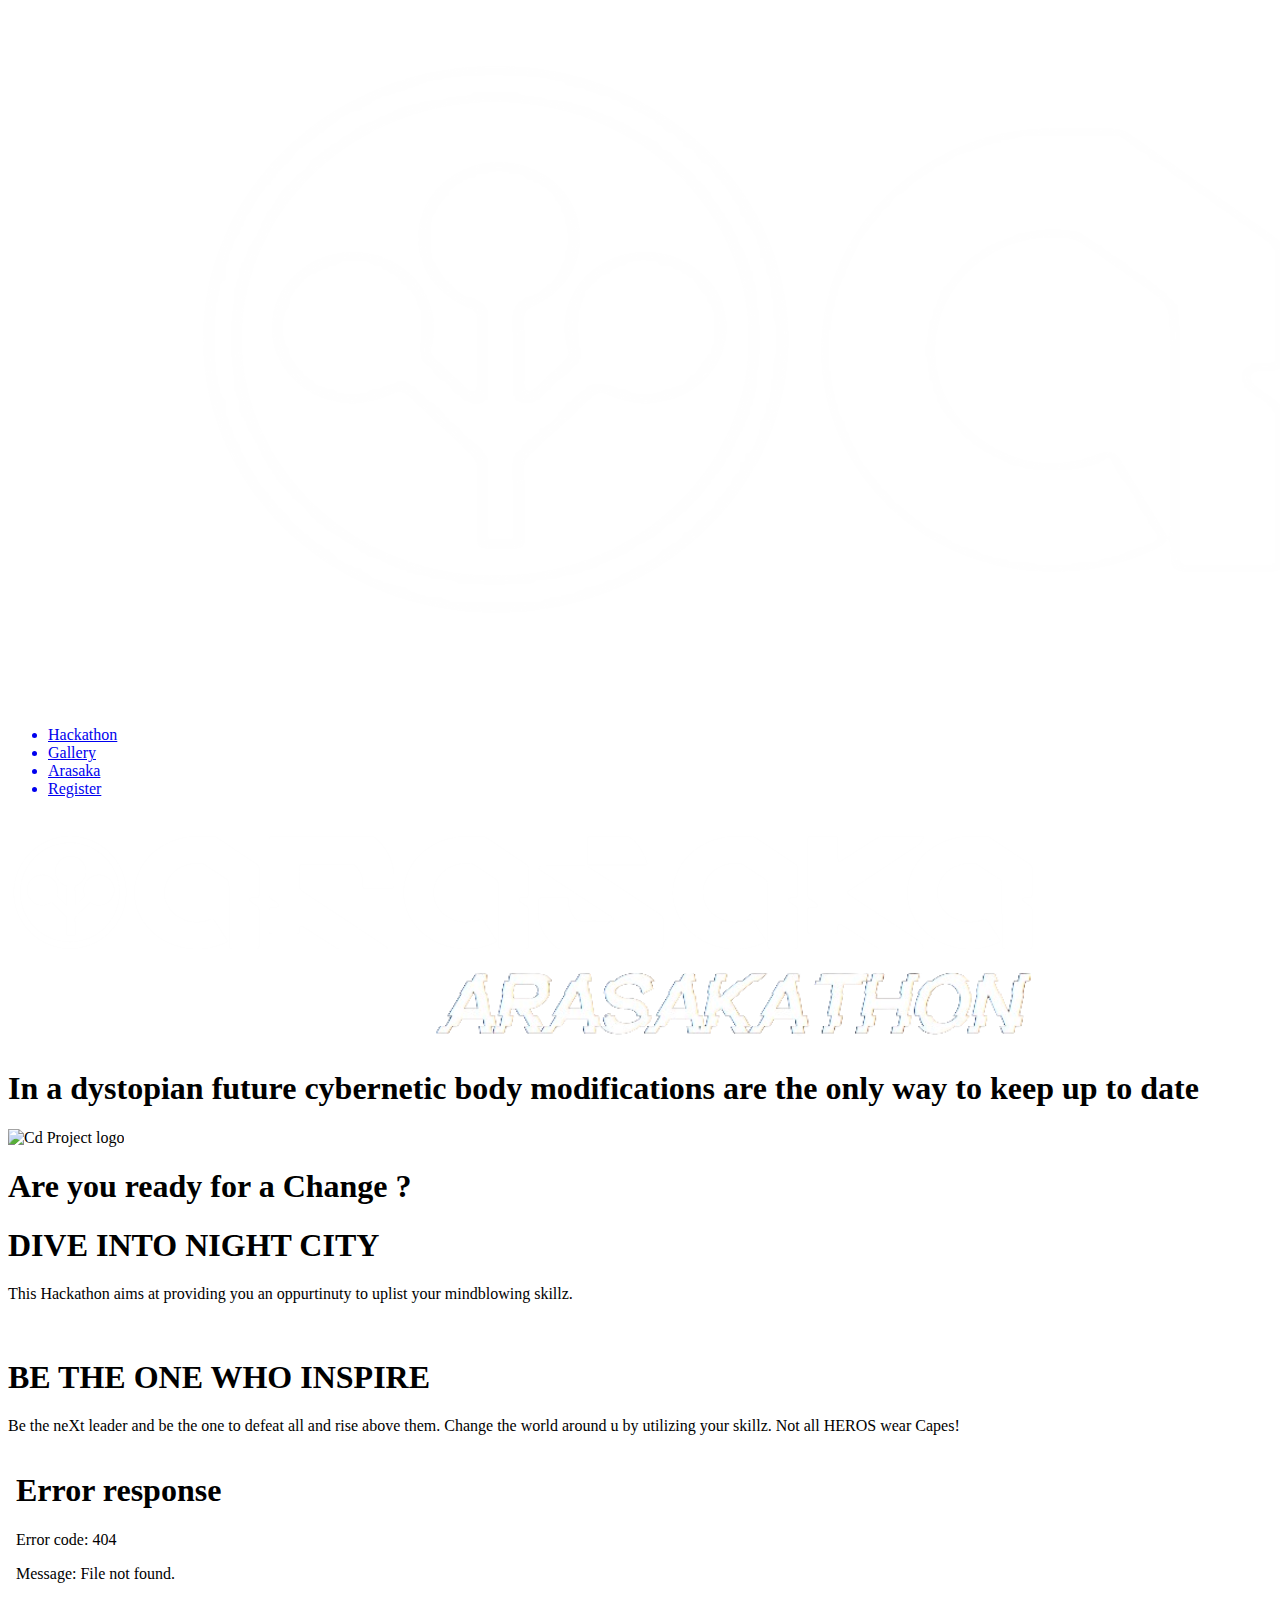
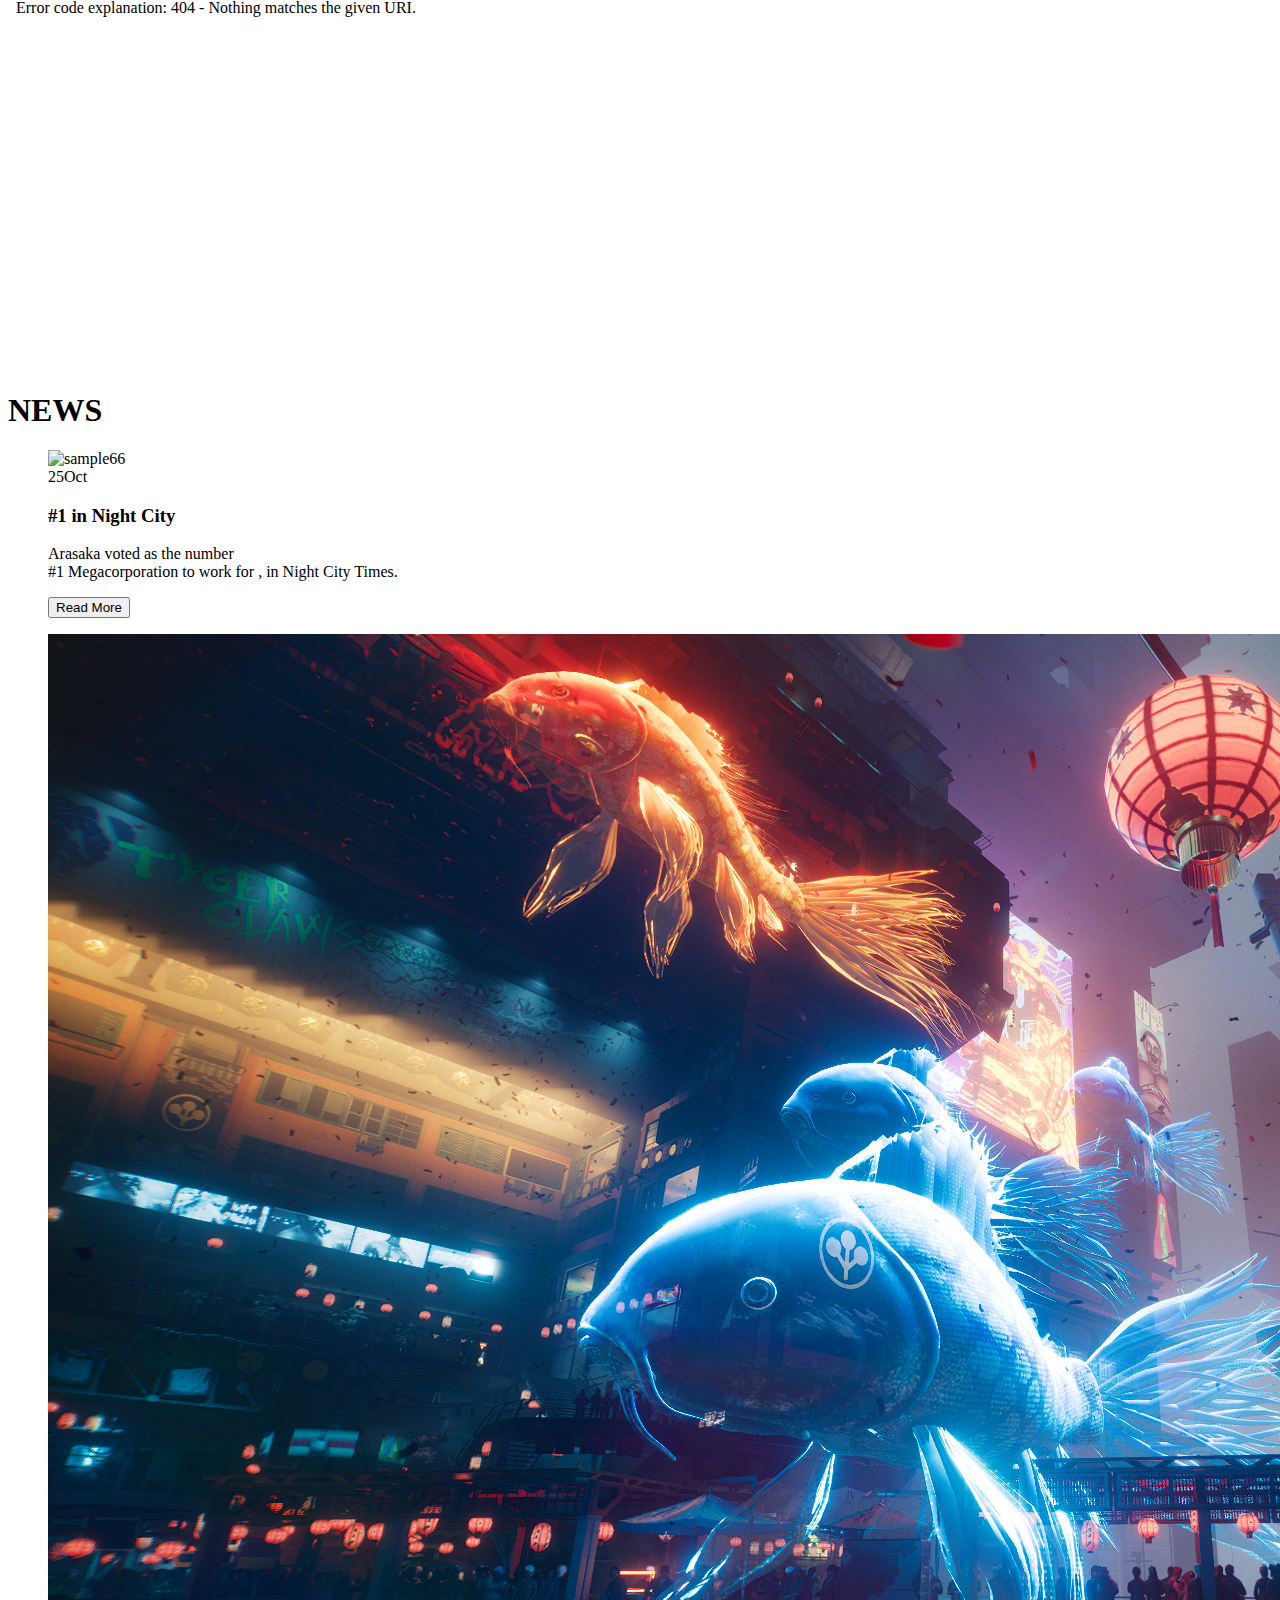
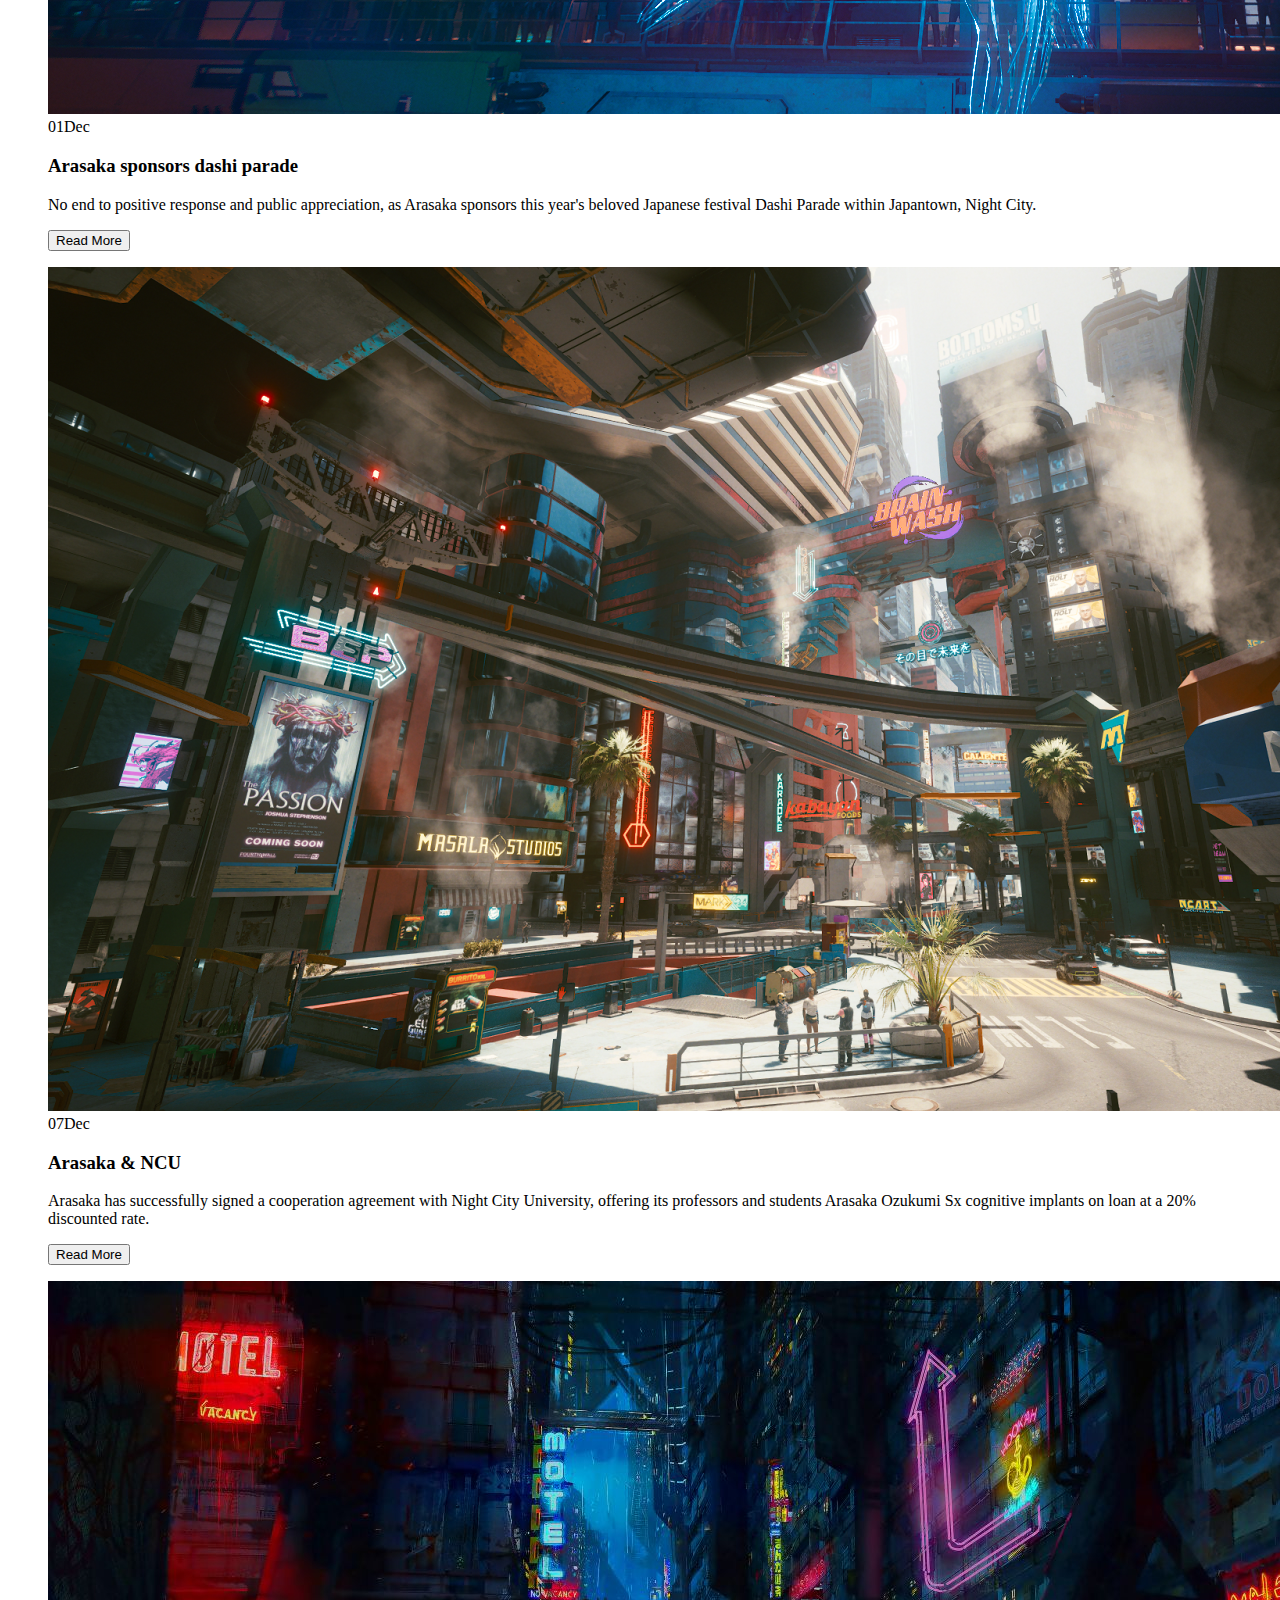
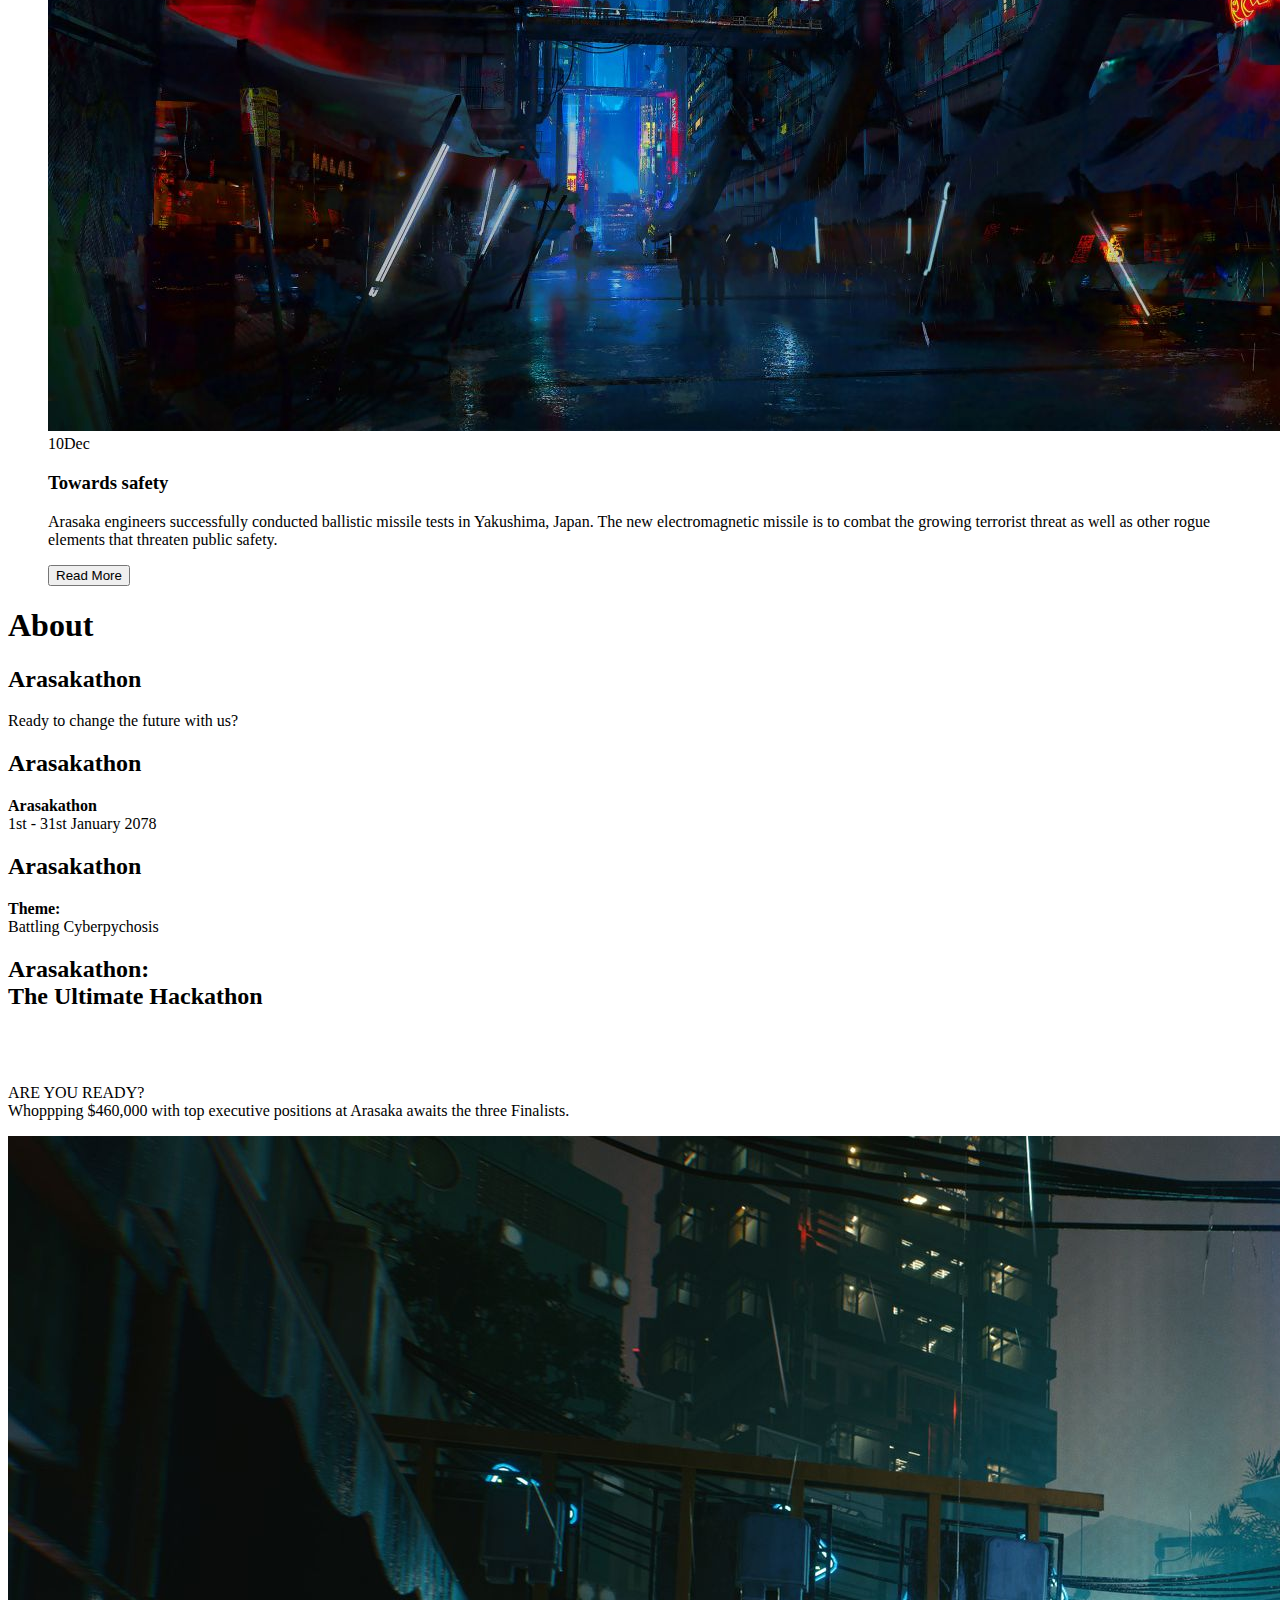
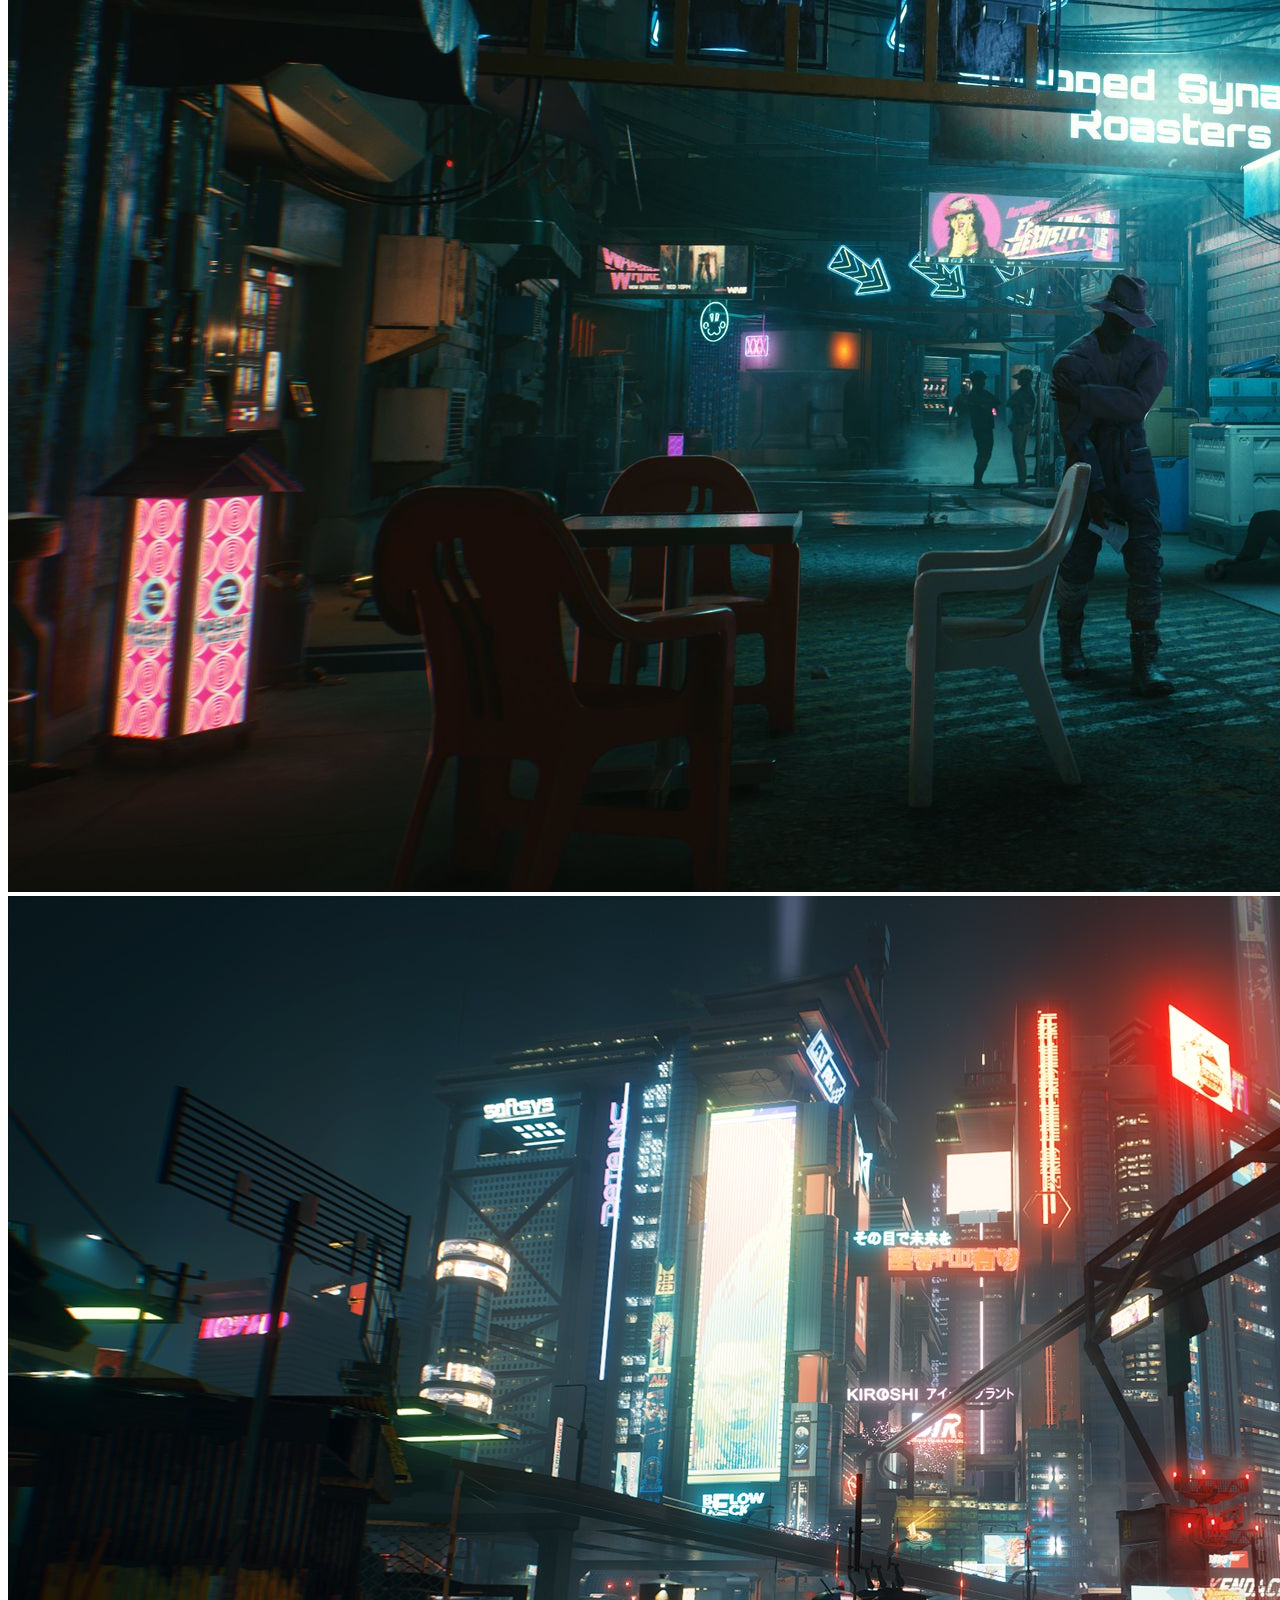
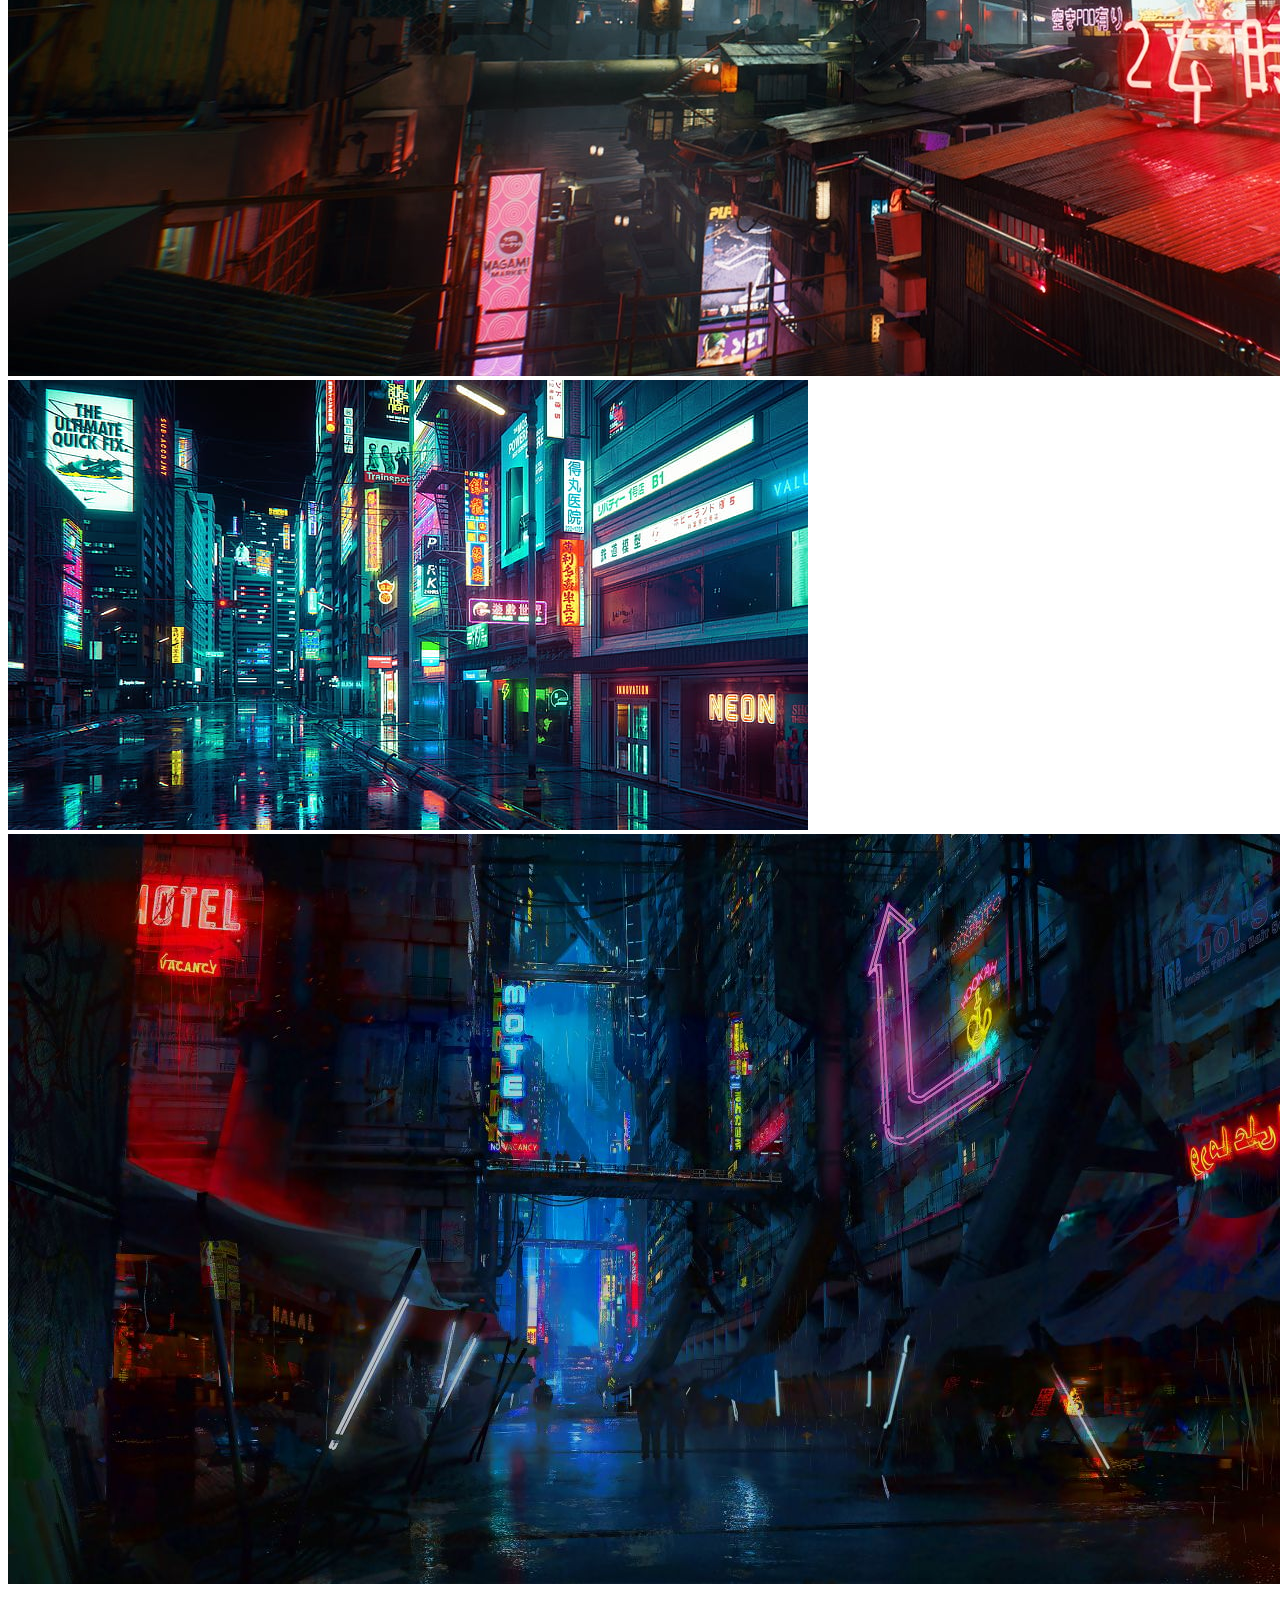
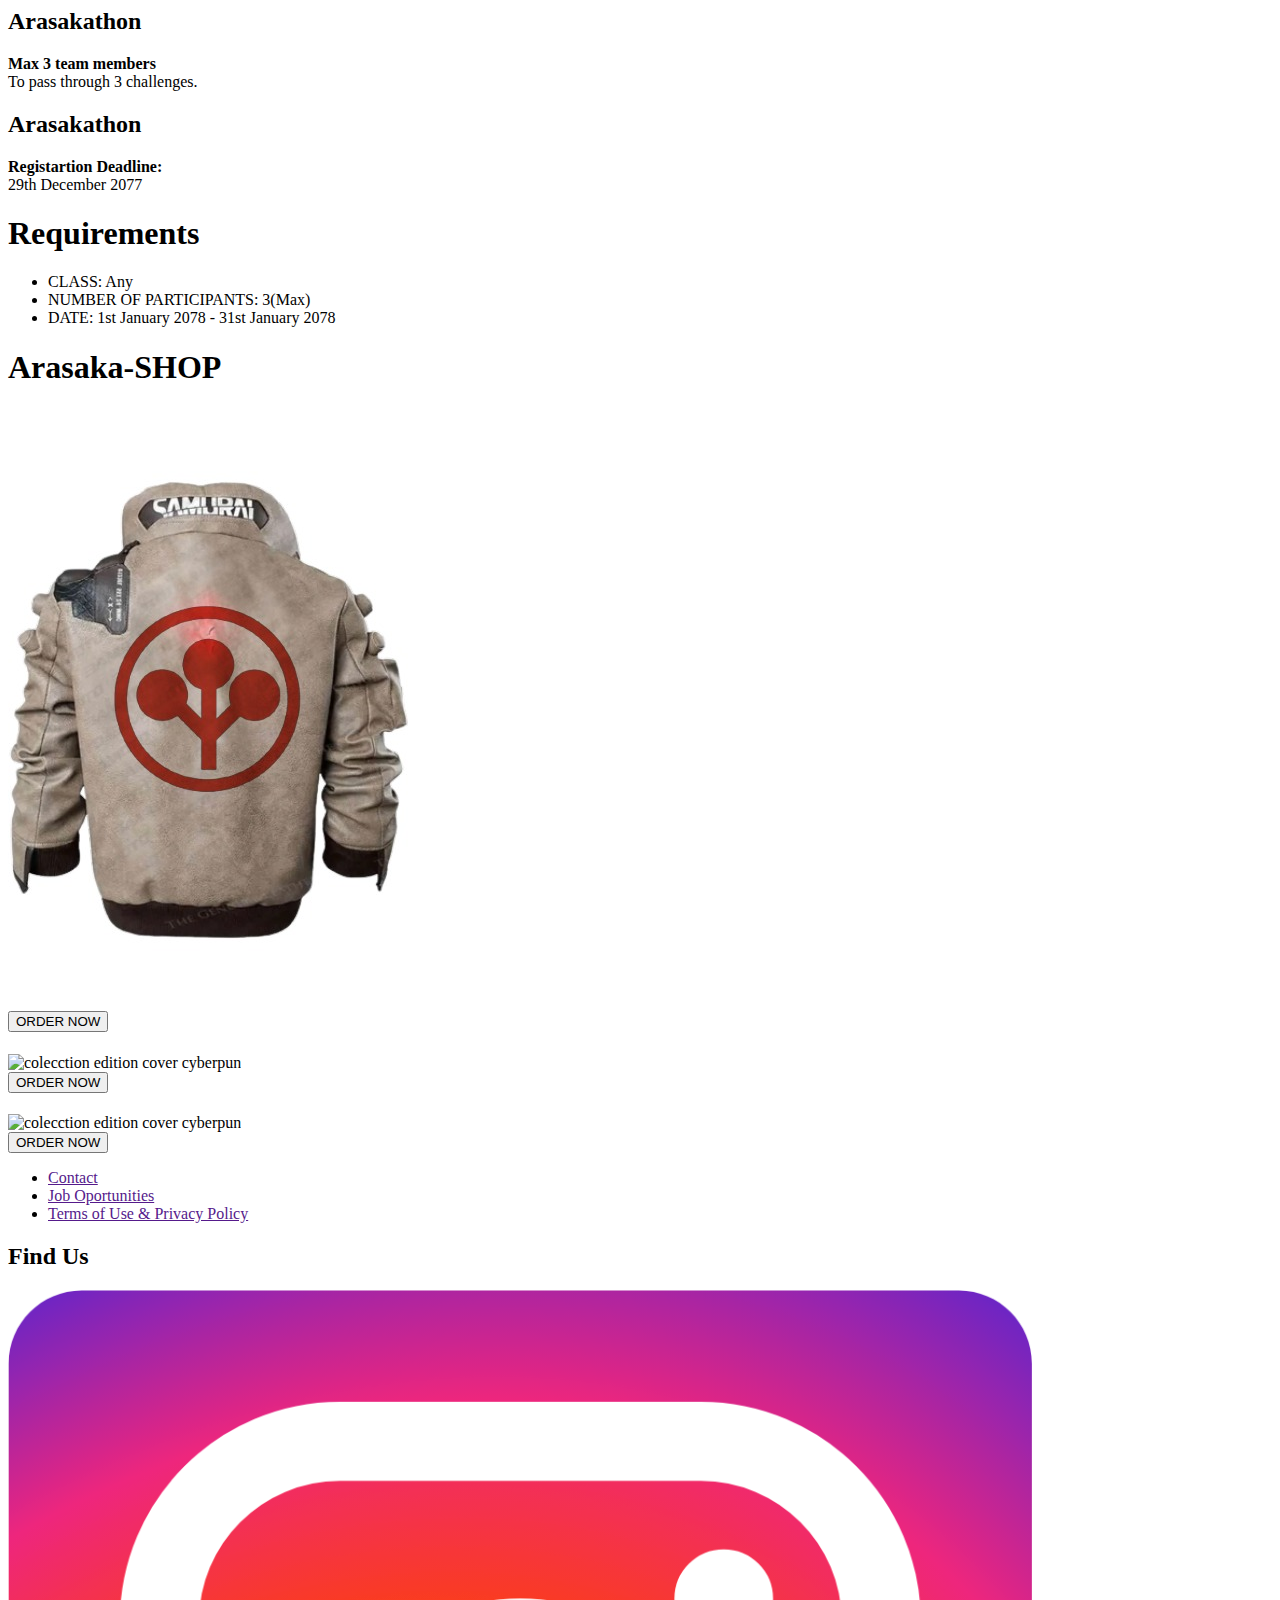
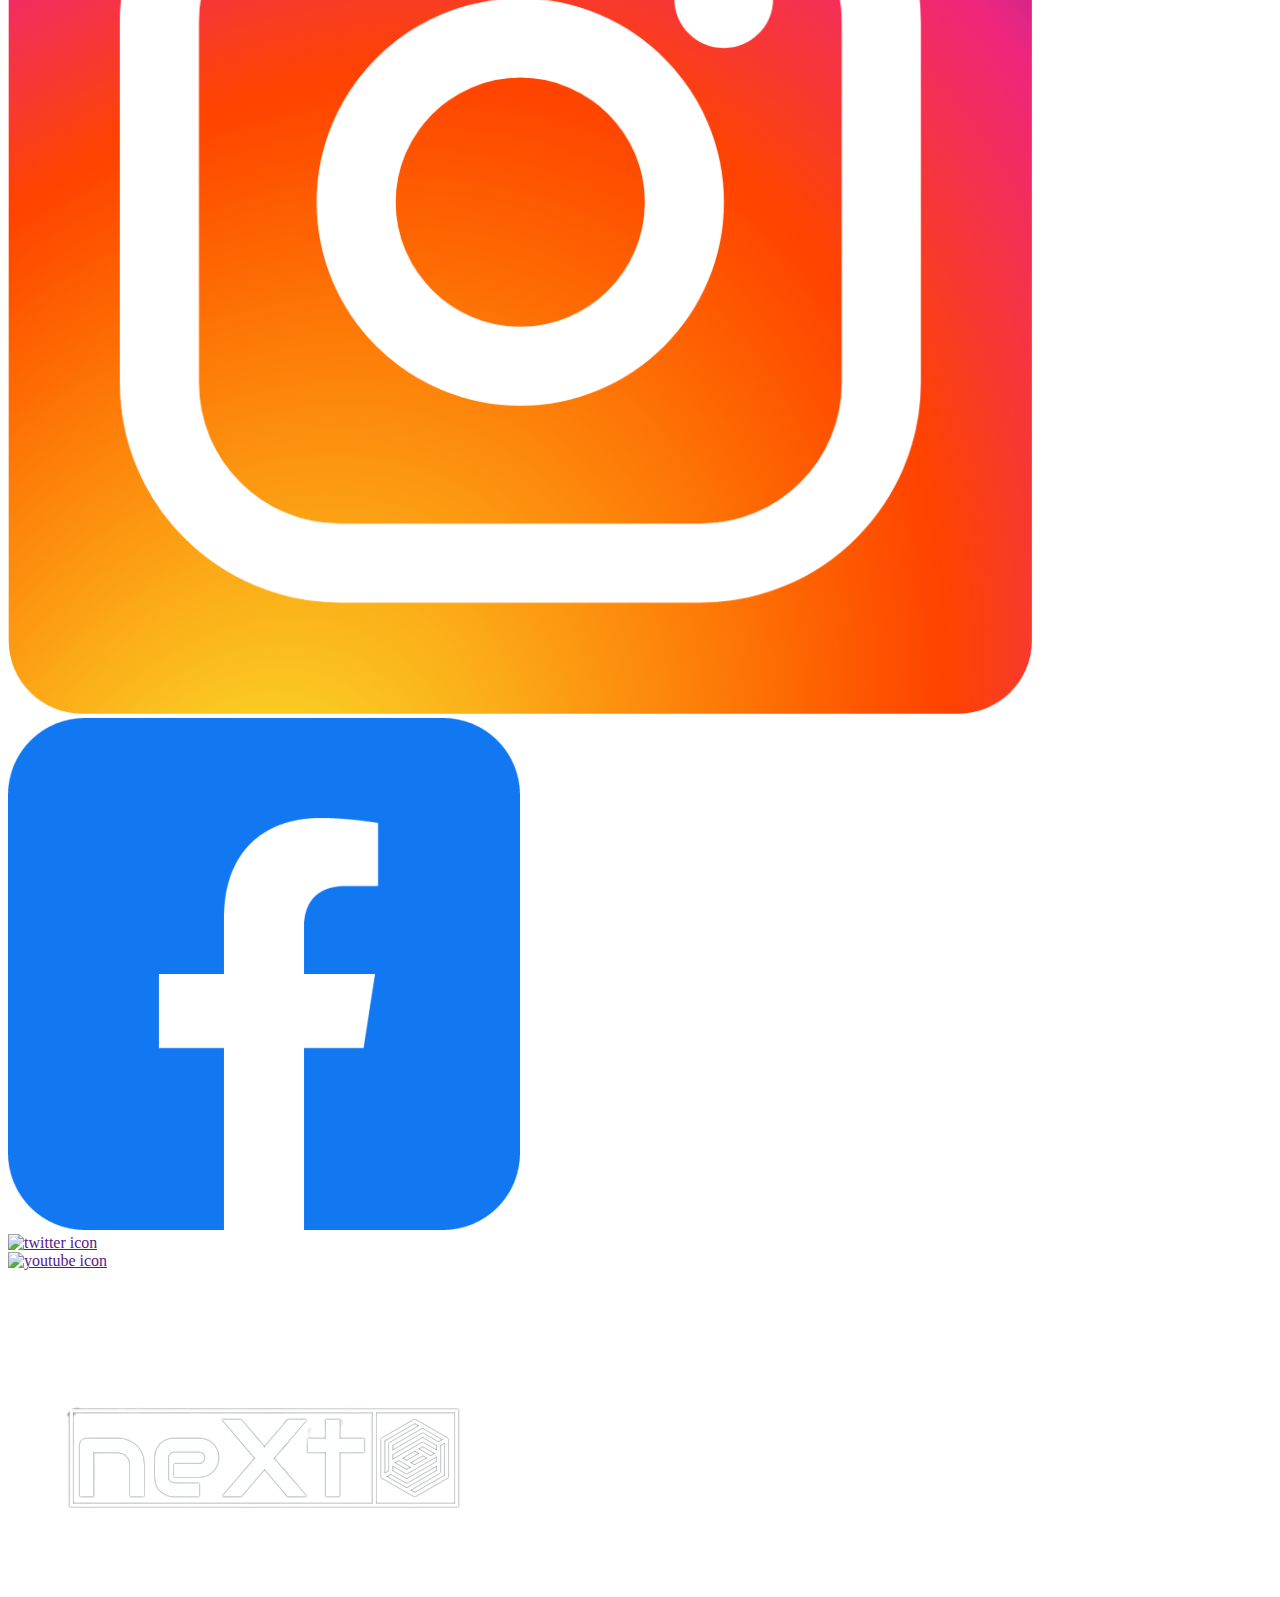
==== index.html @ 6df83694 "uploaded" ====
<!DOCTYPE html>
<html lang="en">
<head>
    <meta charset="UTF-8">
    <meta name="viewport" content="width=device-width, initial-scale=1.0">
    <title>Arasakathon</title>
    <script></script>
    <link rel="stylesheet" href="style.css">
</head>
<body>
    <div id="container">
        <header id='header'>
            <section id="header-fixed">
                <div class="logo-container">
                    <a href="index.html"><img src="ara2.png" alt="cyberpunk logo" id="header-img"></a>
                </div>
                <nav id='nav-bar'>
                    <ul id="nav-list">
                        <a href="about.html" class='nav-link'>
                            <li>Hackathon</li>
                        </a>
                        <a href="Gallery.html" class='nav-link'>
                            <li>Gallery</li>
                        </a>
                        <a href="arasaka.html" class='nav-link'>
                            <li>Arasaka</li>
                        </a>
                        <a href="register.html" class='nav-link'>
                            <li>Register</li>
                        </a>
                    </ul>
                </nav>
            </section>
        </header>
        <main id="content-container">
            <section id="intro">
                <div class="intro-inner-container">
                   <div class="intro-top-container">
                       <div class="intro-container-for-logo">
                            <div class="intro-logo-container">
                                <img src="arar.png" alt="cyberpunk logo" class="intro-logo">

                            </div>
                            <!-- <div class="intro-logo-container1">
                                <img src="text-1700574477322-removebg-preview.png" alt="cyberpunk logo" class="intro-logo1">
                                 <div class="blinky"></div> -->
                                
                            </div>
                       </div>
                        <div class="intro-h1-container">
                            <h1>In a dystopian future cybernetic body modifications are the only way to keep up to date</h1>
                        </div>
                   </div>
                    <div class="intro-bottom-container">
                        <!-- <div class="intro-button">
                            <h2>Available on september 17<sup>th</sup> 2020</h2>
                        </div> -->
                    </div>
                    <div class="intro-bottom-logos-right">
                        <div class="Cd-red-logo"><img src="https://www.cyberpunk.net/build/images/CDProjektRed-White-ddc054ff.svg" alt="Cd Project logo"></div>
                    </div>
                </div>
            </section>
            <!--/////////////////////////////////////////////////////-->
            <section id="features">
                <div class="features-inner-container">
                    <div class="features-filter-container">
                        <div class="features-bottom-container">
                            <h1 class="bottom-feat-h1">Are you ready for a Change ? <span class="blinky feat-blinky"></span></h1>
                        </div>
                        <div class="features-card">
                            
                           <div class="title-bg">
                                <h1 class="title-h1-feat">DIVE INTO <span>NIGHT CITY</span></h1>
                           </div>
                        
                         <!--  <iframe src="https://www.youtube.com/embed/LembwKDo1Dk" frameborder="0" allow="accelerometer; autoplay; encrypted-media; gyroscope; picture-in-picture" allowfullscreen class="trailer iframes"></iframe> --> 
                            <div class="description d1">
                                <p>This Hackathon aims at providing you an oppurtinuty to uplist your mindblowing skillz.</p><br>
                                
                            </div>
                        </div>
                        <div class="features-card t2">
                         <!--  <iframe src="https://www.youtube.com/embed/FknHjl7eQ6o" frameborder="0" allow="accelerometer; autoplay; encrypted-media; gyroscope; picture-in-picture" allowfullscreen class="deep-dive iframes"></iframe>--> 
                            <div class="title-bg bg2">
                                 <h1 class="title-h1-feat title2">BE THE <span>ONE WHO INSPIRE</span></h1>
                            </div>
                            <div class="description d2">
                                <p>Be the neXt leader and be the one to defeat all and rise above them. Change the world around u by utilizing your skillz. Not all HEROS wear Capes!
                                </p>
                                <!--<div class="blinky blinky2"></div>-->
                            </div>
                        </div>

                    </div>
                </div>
            </section>
            <!--/////////////////////////////////////////////////////-->
            <section id="gallery">
                <!-- <div class="gal-title">
                    <h1>News</h1>
                </div> -->
                <div class="gallery-inner-container">
                    <div class="gallery-filter-container">
                        <div class="walk-video-container">
                            <iframe width="100%" height="515" src="vezo.mp4" frameborder="0" allow="accelerometer; autoplay; encrypted-media; gyroscope; picture-in-picture" allowfullscreen class="gallery-video"></iframe>
                        </div>
                <div class="hardware-title-container">
                    <h1>NEWS <span class="blinky feat-blinky"></span></h1>
                </div>
                <div class="hehe">
                    <figure class="snip1208">
                        <img src="aro.png" alt="sample66"/>
                        <div class="date"><span class="day">25</span><span class="month">Oct</span></div><i class="ion-film-marker"></i>
                        <figcaption>
                          <h3>#1 in Night City</h3>
                          <p>
                            Arasaka voted as the number <br>#1 Megacorporation to work for , in Night City Times.
                          </p>
                          <button>Read More</button>
                        </figcaption><a href="#"></a>
                      </figure>
                      <!-- <figure class="snip1208 hover">
                        <img src="https://s3-us-west-2.amazonaws.com/s.cdpn.io/331810/sample9.jpg" alt="sample9"/>
                        <div class="date"><span class="day">17</span><span class="month">Nov</span></div><i class="ion-headphone"> </i>
                        <figcaption>
                          <h3>An Abstract Post Heading</h3>
                          <p>
                            Sometimes the surest sign that intelligent life exists elsewhere in the universe is that none of it has tried to contact us.
                          </p>
                          <button>Read More</button>
                        </figcaption><a href="#"></a>
                      </figure> -->
                      <figure class="snip1208">
                        <img src="dashi.png" alt="sample6"/>
                        <div class="date"><span class="day">01</span><span class="month">Dec</span></div><i class="ion-checkmark"> </i>
                        <figcaption>
                          <h3>Arasaka sponsors dashi parade</h3>
                          <p>
                            No end to positive response and public appreciation, as Arasaka sponsors this year's beloved Japanese festival Dashi Parade within Japantown, Night City.
                          </p>
                          <button>Read More</button>
                        </figcaption><a href="#"></a>
                    </figure>
                    <figure class="snip1208">
                        <img src="ncu.png" alt="sample6"/>
                        <div class="date"><span class="day">07</span><span class="month">Dec</span></div><i class="ion-checkmark"> </i>
                        <figcaption>
                          <h3>Arasaka & NCU</h3>
                          <p>
                            Arasaka has successfully signed a cooperation agreement with Night City University, offering its professors and students Arasaka Ozukumi Sx cognitive implants on loan at a 20% discounted rate.
                          </p>
                          <button>Read More</button>
                        </figcaption><a href="#"></a>
                    </figure>
                    <figure class="snip1208">
                        <img src="new4.jpg" alt="sample6"/>
                        <div class="date"><span class="day">10</span><span class="month">Dec</span></div><i class="ion-checkmark"> </i>
                        <figcaption>
                          <h3>Towards safety</h3>
                          <p>
                            Arasaka engineers successfully conducted ballistic missile tests in Yakushima, Japan. The new electromagnetic missile is to combat the growing terrorist threat as well as other rogue elements that threaten public safety.
                          </p>
                          <button>Read More</button>
                        </figcaption><a href="#"></a>
                    </figure>
                </div>
                <!-- <div class="gallery-inner-container">
                    <div class="gallery-filter-container">
                        <div class="screenshots-container">
                            <div class="screenshots-inner-container">
                                <div class="img-container"><img src= " https://www.pcgames.de/screenshots/original/2019/08/Cyberpunk-2077-Screenshot-pc-games_b2article_artwork.jpg" alt="firing gun"></div>
                                <div class="img-container"><img src= "cy1.jpeg" alt="firing gun"></div>
                                <div class="img-container"><img src="https://www.muycomputer.com/wp-content/uploads/2020/05/Cyberpunk-2077.jpg" alt="cyberpunk motel"></div>
                                <div class='img-container'><img src='https://static.fore.4pcdn.de/premium/Screenshots/c7/74/92590539-vollbild.png' alt='cyberpunk city'></div>
                                <div class="img-container"><img src="https://sm.ign.com/ign_in/news/c/cyberpunk-/cyberpunk-2077-environment-designer-explains-how-his-team-bu_pgza.jpg" alt="cyberpunk"></div>
                            </div>
                        </div>
                    </div> -->
                </div>
            </section>
            <!--/////////////////////////////////////////////////////-->
            <!-- <section id="news-letter">
                <div class="news-letter-inner-container">
                    <div class="news-bg-container">
                        <div class="news-info-container">
                            <h1>REGISTER</h1>
                            <p>Sind up to Cyberpunk 2077 news letter. Don't let your software get off date.</p>
                        </div>
                    </div>
                    <form action="https://www.freecodecamp.com/email-submit" id='form'>
                        <div class="email-container">
                            <label for="email">
                                <input type="email" name="email" id="email" class="email-field-box" placeholder="Enter your Name">
                            <label for="checkbox" class="check-info">
                                <input type="checkbox" name="age-check" value="18" id="checkbox" class="age-check" required>
                                I confirm that all the above enteres data is correct
                            </label> <br>
                            <input type='submit' id='submit' style='display:none'>
                            <button class="submit-button">Send</button>
                        </div>
                    </form>
                </div>
            </section> -->
            <!-- <div class="feat bg-gray pt-5 pb-5">
                <div class="container">
                  <div class="row">
                        <div class="section-head col-sm-12">
                            <h4><span>Why Choose</span> Us?</h4>
                            <p>When you choose us, you'll feel the benefit of 10 years' experience of Web Development. Because we know the digital world and we know that how to handle it. With working knowledge of online, SEO and social media.</p>
                        </div>
                        <div class="col-lg-4 col-sm-6">
                            <div class="item"> <span class="icon feature_box_col_one"><i class="fa fa-globe"></i></span>
                                <h6>Modern Design</h6>
                                <p>We use latest technology for the latest world because we know the demand of peoples.</p>
                            </div>
                        </div>
                        <div class="col-lg-4 col-sm-6">
                            <div class="item"> <span class="icon feature_box_col_two"><i class="fa fa-anchor"></i></span>
                                <h6>Creative Design</h6>
                                <p>We are always creative and and always lisen our costomers and we mix these two things and make beast design.</p>
                            </div>
                        </div>
                        <div class="col-lg-4 col-sm-6">
                            <div class="item"> <span class="icon feature_box_col_three"><i class="fa fa-hourglass-half"></i></span>
                                <h6>24 x 7 User Support</h6>
                                <p>If our customer has any problem and any query we are always happy to help then.</p>
                            </div>
                        </div>
                        <div class="col-lg-4 col-sm-6">
                            <div class="item"> <span class="icon feature_box_col_four"><i class="fa fa-database"></i></span>
                                <h6>Business Growth</h6>
                                <p>Everyone wants to live on top of the mountain, but all the happiness and growth occurs while you're climbing it</p>
                            </div>
                        </div>
                        <div class="col-lg-4 col-sm-6">
                            <div class="item"> <span class="icon feature_box_col_five"><i class="fa fa-upload"></i></span>
                                <h6>Market Strategy</h6>
                                <p>Holding back technology to preserve broken business models is like allowing blacksmiths to veto the internal combustion engine in order to protect their horseshoes.</p>
                            </div>
                        </div>
                        <div class="col-lg-4 col-sm-6">
                            <div class="item"> <span class="icon feature_box_col_six"><i class="fa fa-camera"></i></span>
                                <h6>Affordable cost</h6>
                                <p>Love is a special word, and I use it only when I mean it. You say the word too much and it becomes cheap.</p>
                            </div>
                        </div>
                  </div>
                </div>
              </div>
            
            
             -->
             <div class="hardware-title-container">
                <h1>About <span class="blinky feat-blinky"></span></h1>
            </div>
             <div class="main">
                <div class="container">
                  <div class="title textCenter ">
                    <h2>Arasakathon</h2>
                    <p>Ready to change the future with us?</p>
                  </div>
                  <div class="all flex">
                    <div class="small-cont relativ">
                      <section class="box1 relativ   flex" style="color: black;">
                        <div class="slize">
                          <div class="info-p1">
                            <h2>Arasakathon</h2>
                            <p class="parag"> <b>Arasakathon </b><br>
                                1st - 31st January 2078<br>
                            </p>
                          </div>
                        </div>
                        <div class="slize">
                          <div class="info-p2">
                            <h2>Arasakathon</h2>
                            <p class="parag"><b>Theme: </b><br>
                              Battling Cyberpychosis<br>
                              </p>
                          </div>
                        </div>
              
                      </section>
              
                      <div class="img-center textCenter">
                        <div class="overlay">
                          <div class="info">
                            <h2>Arasakathon: <br>The Ultimate Hackathon</h2>
                            <p><br><br><br>ARE YOU READY? <br>Whoppping $460,000 with top executive positions at Arasaka awaits the three Finalists.</p>
                          </div>
                        </div>
                        <div class="img1"><img class="style hover animat" src="new1.jpg" alt="" /></div>
                        <div class=" img2"><img class="style hover animat" src="new2.jpg" alt="" /></div>
                        <div class=" img3"><img class="style hover animat" src="new3.jpg" alt="" /></div>
                        <div class=" img4"><img class="style hover animat" src="new4.jpg" alt="" /></div>
                      </div>
              
                      <section class="box2  relativ flex" style="color: black;">
                        <div class="slize">
                          <div class="info-p3">
                            <h2>Arasakathon</h2>
                            <p class="parag"><b>Max 3 team members</b><br>
                              To pass through 3 challenges.<br>
                              </p>
                          </div>
                        </div>
              
                        <div class="slize">
                          <div class="info-p4">
                            <h2>Arasakathon</h2>
                            <p class="parag">
                                <b>Registartion Deadline: </b><br>
                              29th December 2077<br>
                              </p>
                          </div>
                        </div>
                      </section>
                    </div>
                  </div>
              
                </div>
              </div>
            <!--/////////////////////////////////////////////////////-->
            <section id="hardware">
                <div class="hardware-title-container">
                    <h1>Requirements <span class="blinky feat-blinky"></span></h1>
                </div>
                 <div class="hardware-inner-container">
                     <div class="hardware-filter-container">
                         <div class="hardware-info-container">
                             <div class="hardware-info">
                                 <ul class="specs-list">
                                     <li><span>CLASS</span>: Any </li>
                                     <li><span>NUMBER OF PARTICIPANTS</span>: 3(Max)</li>
                                     <li><span>DATE</span>: 1st January 2078 - 31st January 2078</li>
                                 </ul>
                             </div>
                         </div>
                     </div>
                 </div>
                </div>
             </section>    
            <!--////////////////////////////////////////////////////-->
            <section id="order-now">
                <div class="order-now-inner-container">
                    <h1 class="shop-title"><span>Arasaka</span>-SHOP </h1>
                    <div class="order-now-filter-container">
                        <div class="shop-a shop">
                            <div class="shop-img-container">
                                <h1></h1>
                                    <img src = "jac.jpeg" alt="console cover cypberpunk">
                            </div>
                            <button class="shop-button"><span class="after-button"></span>ORDER NOW </button>
                        </div>
                        <div class="shop-b shop">
                           <div class="shop-img-container">
                                <h1></h1>
                                    <img src="sw.jpeg" alt="colecction edition cover cyberpun">
                           </div>
                            <button class="shop-button"><span class="after-button"></span>ORDER NOW</button>
                        </div>
                        <div class="shop-b shop">
                            <div class="shop-img-container">
                                 <h1></h1>
                                     <img src="sw-bac.jpeg" alt="colecction edition cover cyberpun">
                            </div>
                             <button class="shop-button"><span class="after-button"></span>ORDER NOW</button>
                         </div>
                    </div>
                </div>
            </section>
            <footer id="foot">
                <div class='foot-inner-container'>
                    <div class="foot-inner-info">
                        <ul class="footer-links">
                            <li><a href="">Contact</a></li>
                            <li><a href="">Job Oportunities</a></li>
                            <li><a href="">Terms of Use & Privacy Policy</a></li>
                        </ul>
                    </div>
                    <div class="foot-inner-social">
                        <h2>Find Us</h2>
                        <div class="social-container">
                            <div class="social-icon cy"><a href=""><img src="ins.png" alt="cyberpunk forum icon"></a></div>
                            <div class="social-icon fa"><a href=""><img src="fb.png" alt="facebook icon"></a></div>
                            <div class="social-icon tw"><a href=""><img src="X.png" alt="twitter icon"></a></div>
                            <div class="social-icon yt"><a href=""><img src="yt-removebg-preview.png" alt="youtube icon"></a></div>
                        </div>
                    </div>
                    <div class="foot-inner-logo">
                        <div class="footer-logo-container"><a><img src="https://www.cyberpunk.net/build/images/CDProjektRed-Black-de028e26.svg" alt=""></a></div>
                    </div>
                </div>
                <div class="footer-bottom-container">
                    <img src="next.png" class="foot-bottom-logo">
                </div> 
            </footer>
            
        </main>
        
    </div>
</body>
</html>
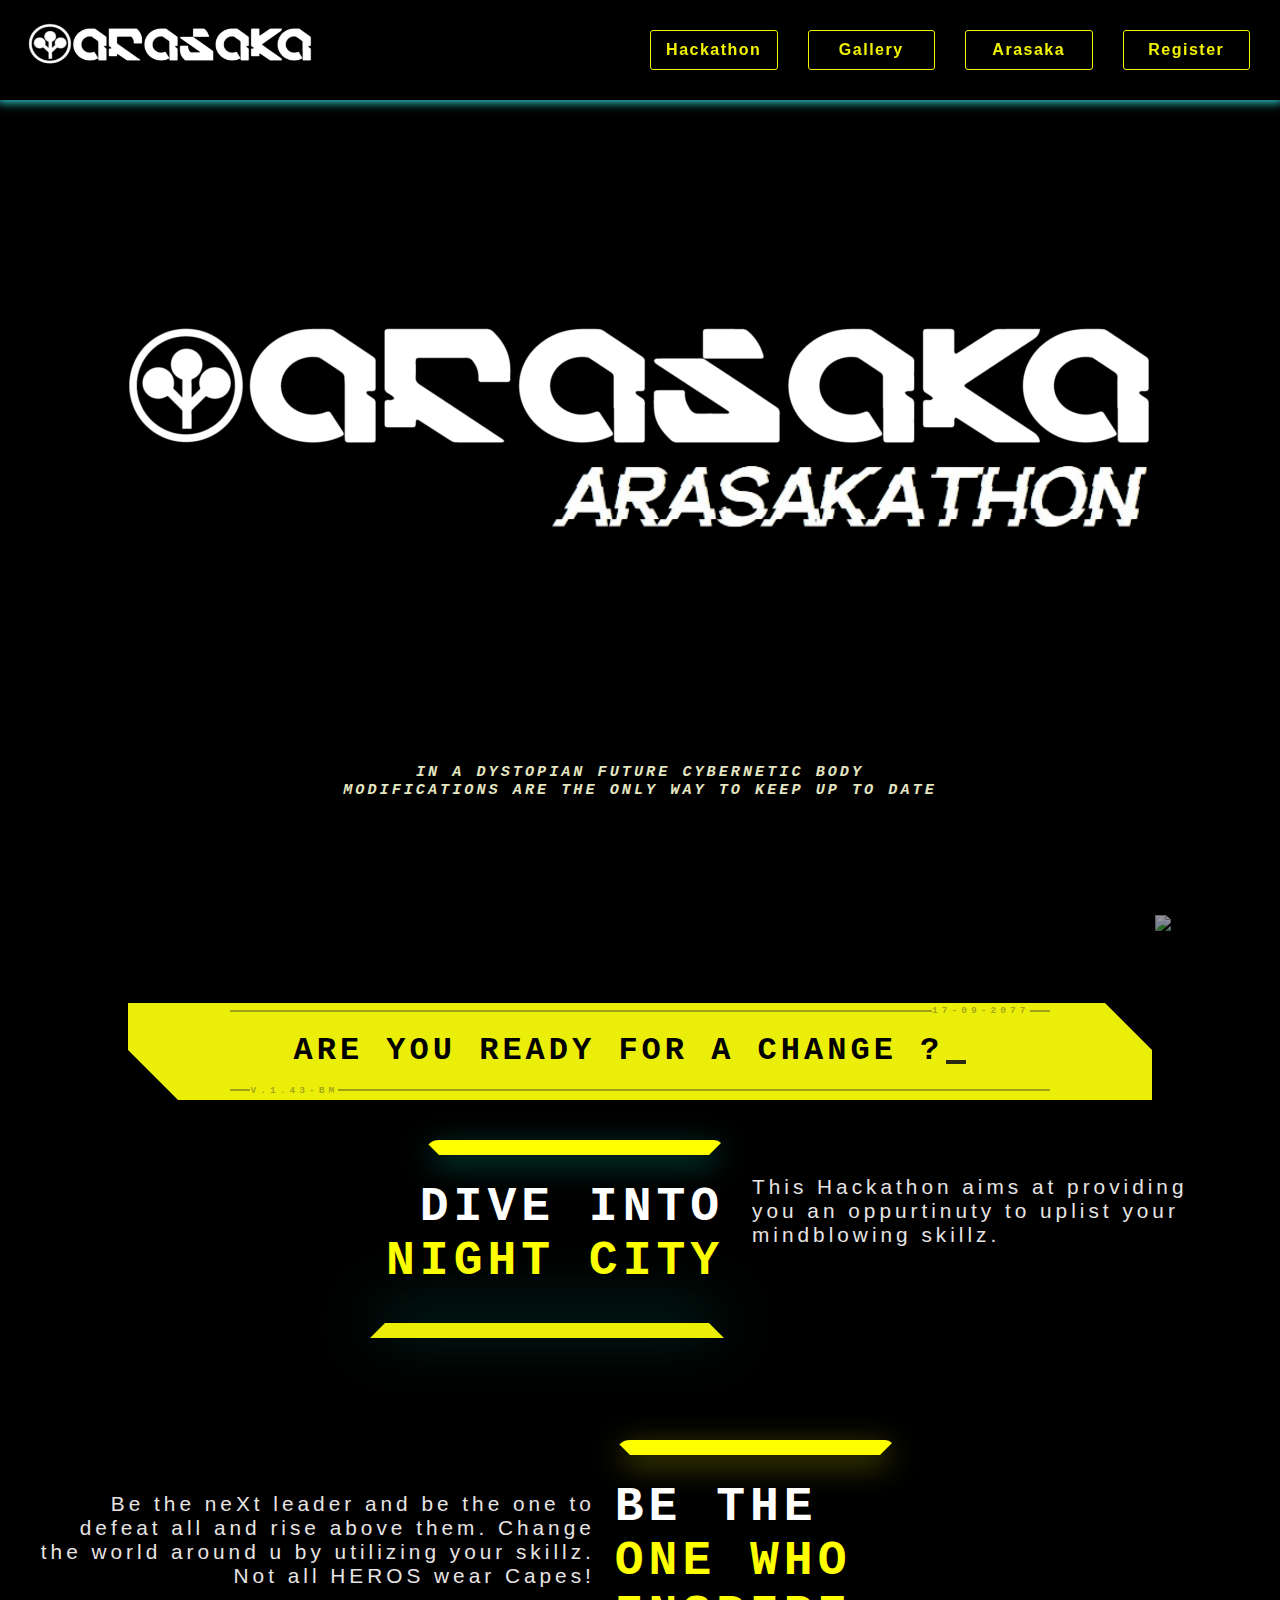
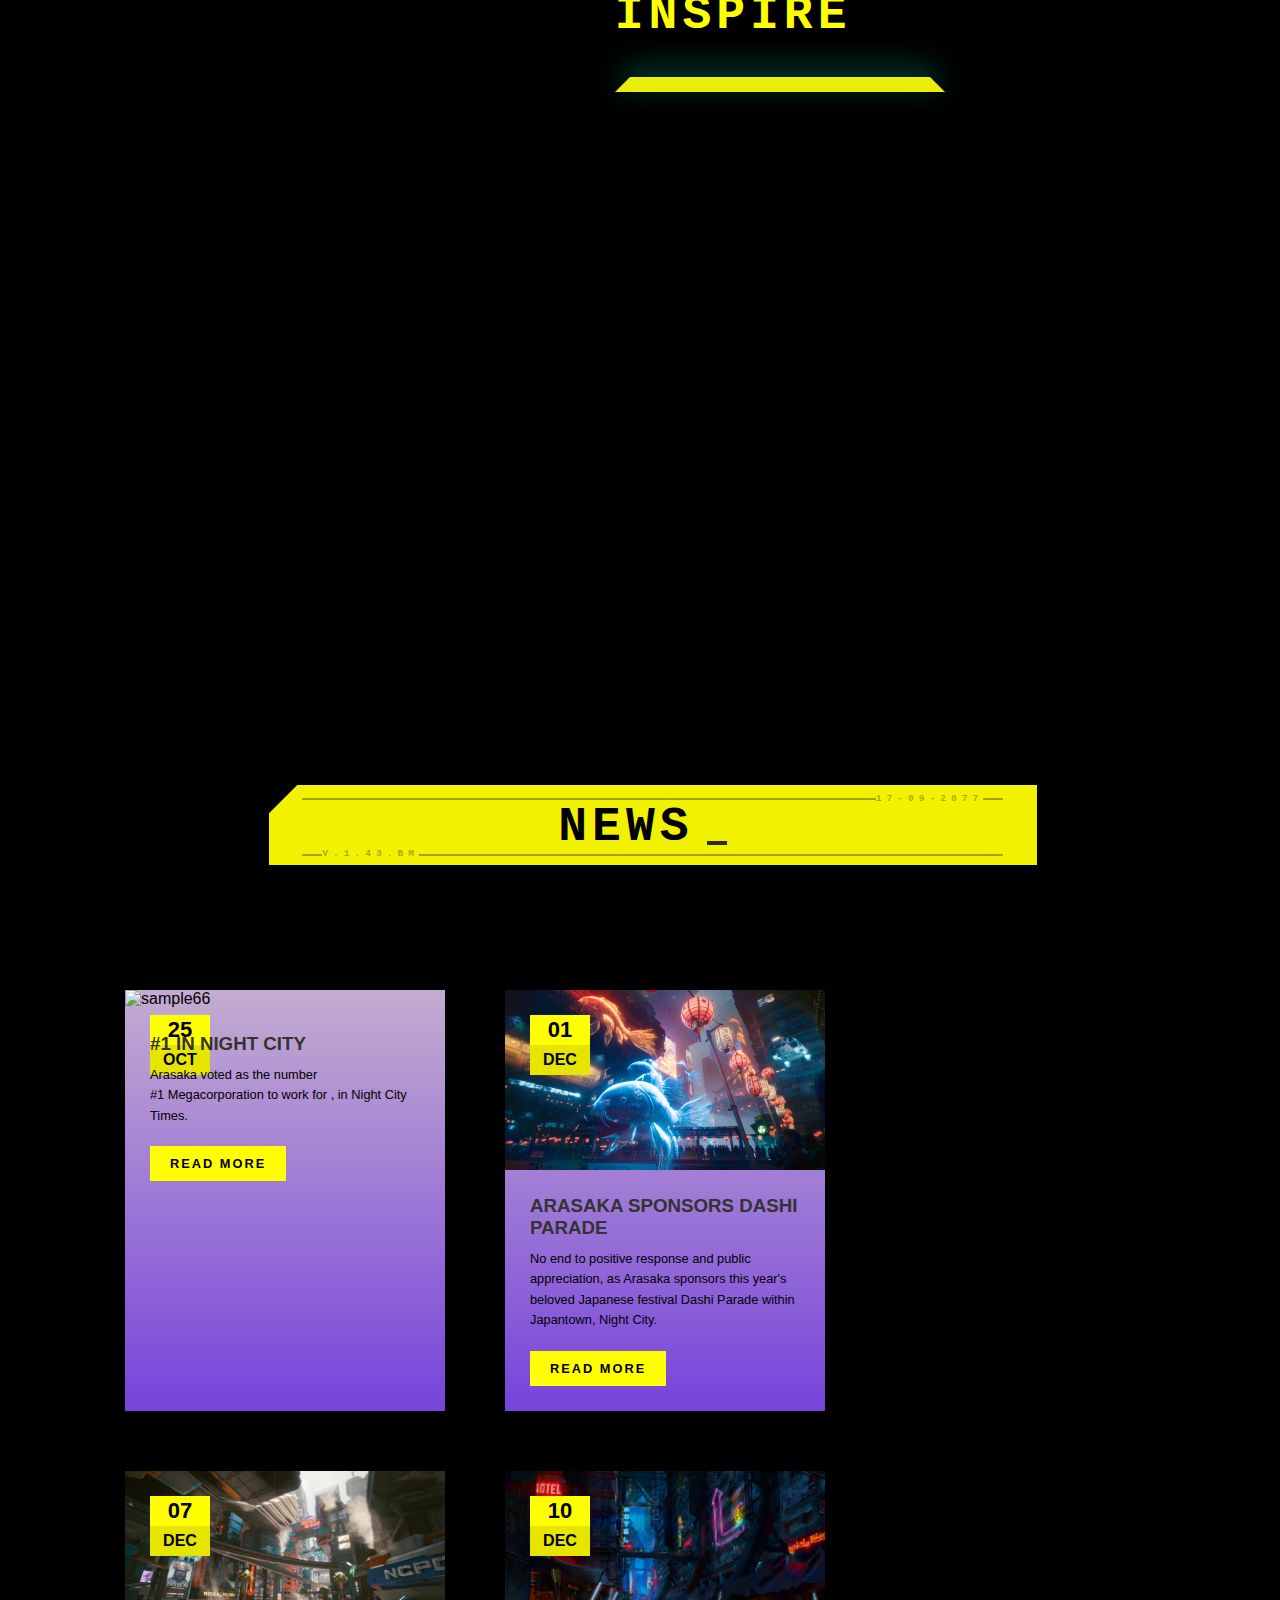
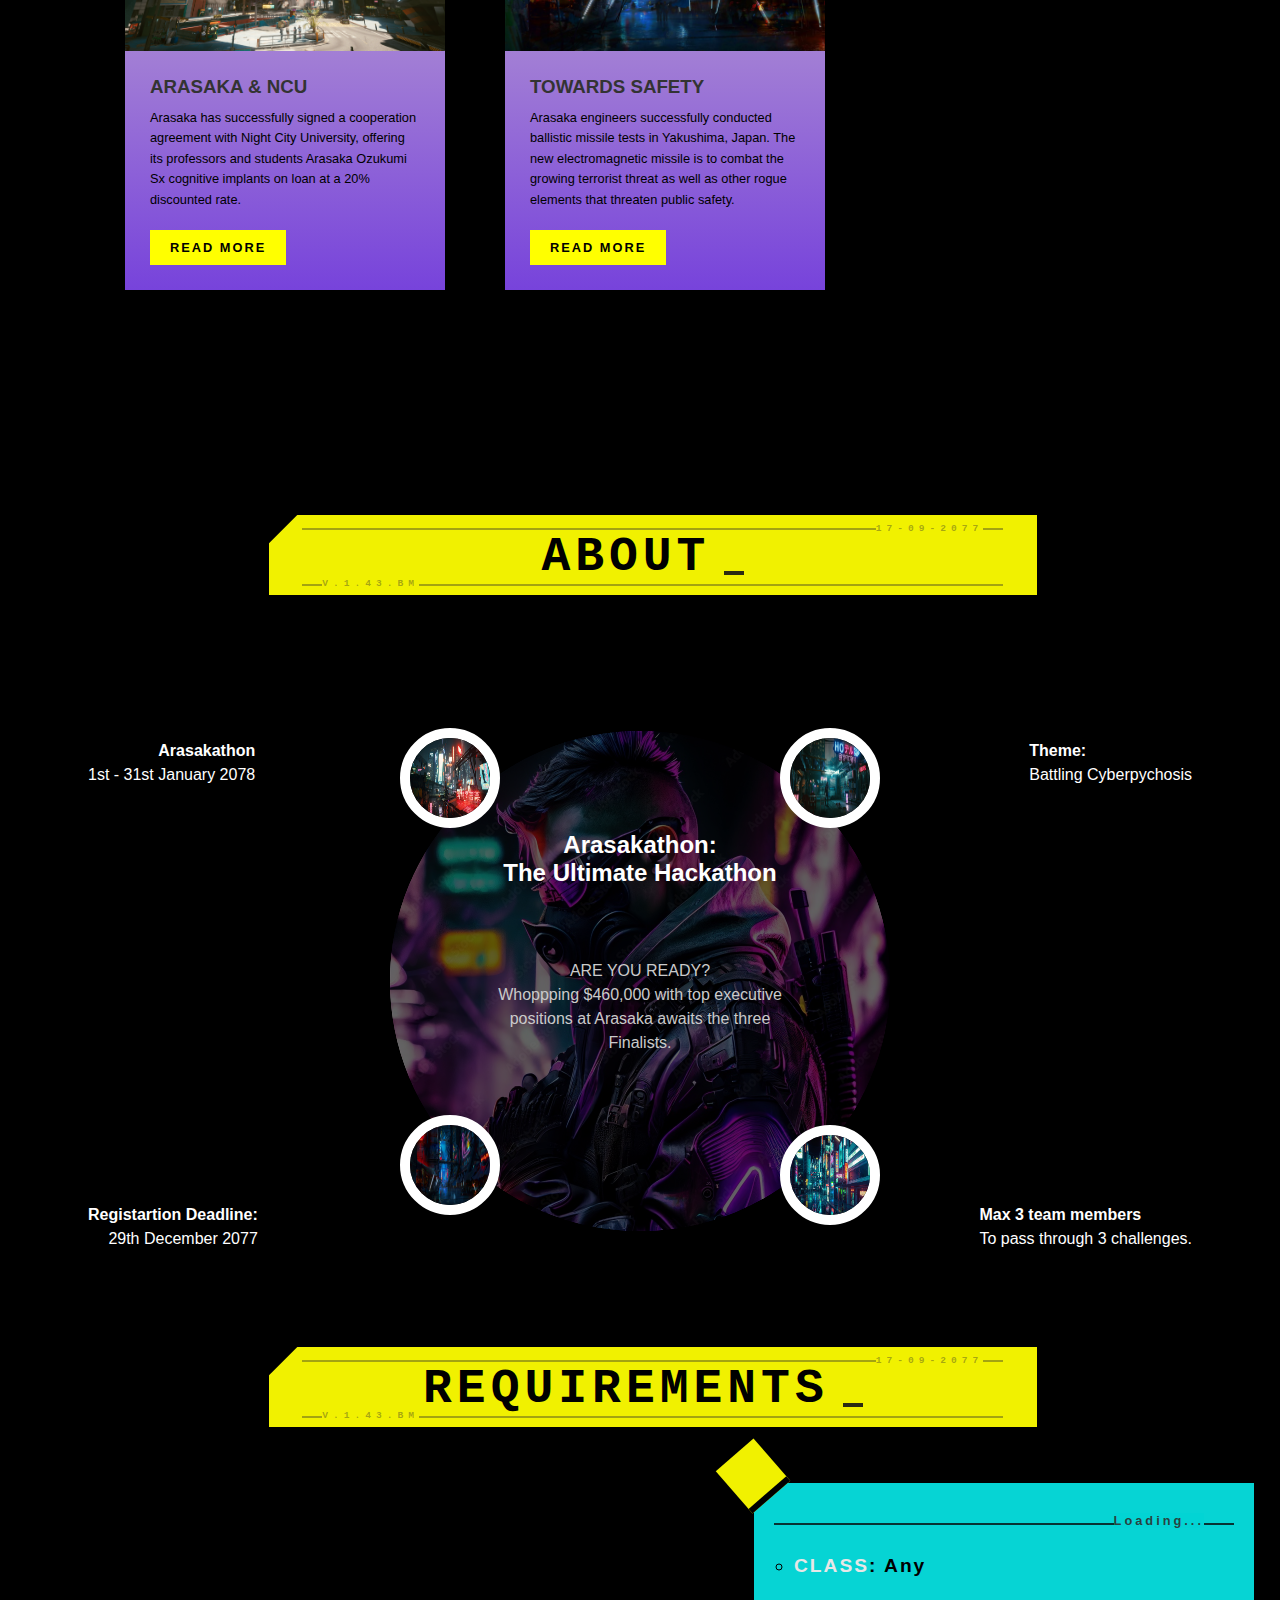
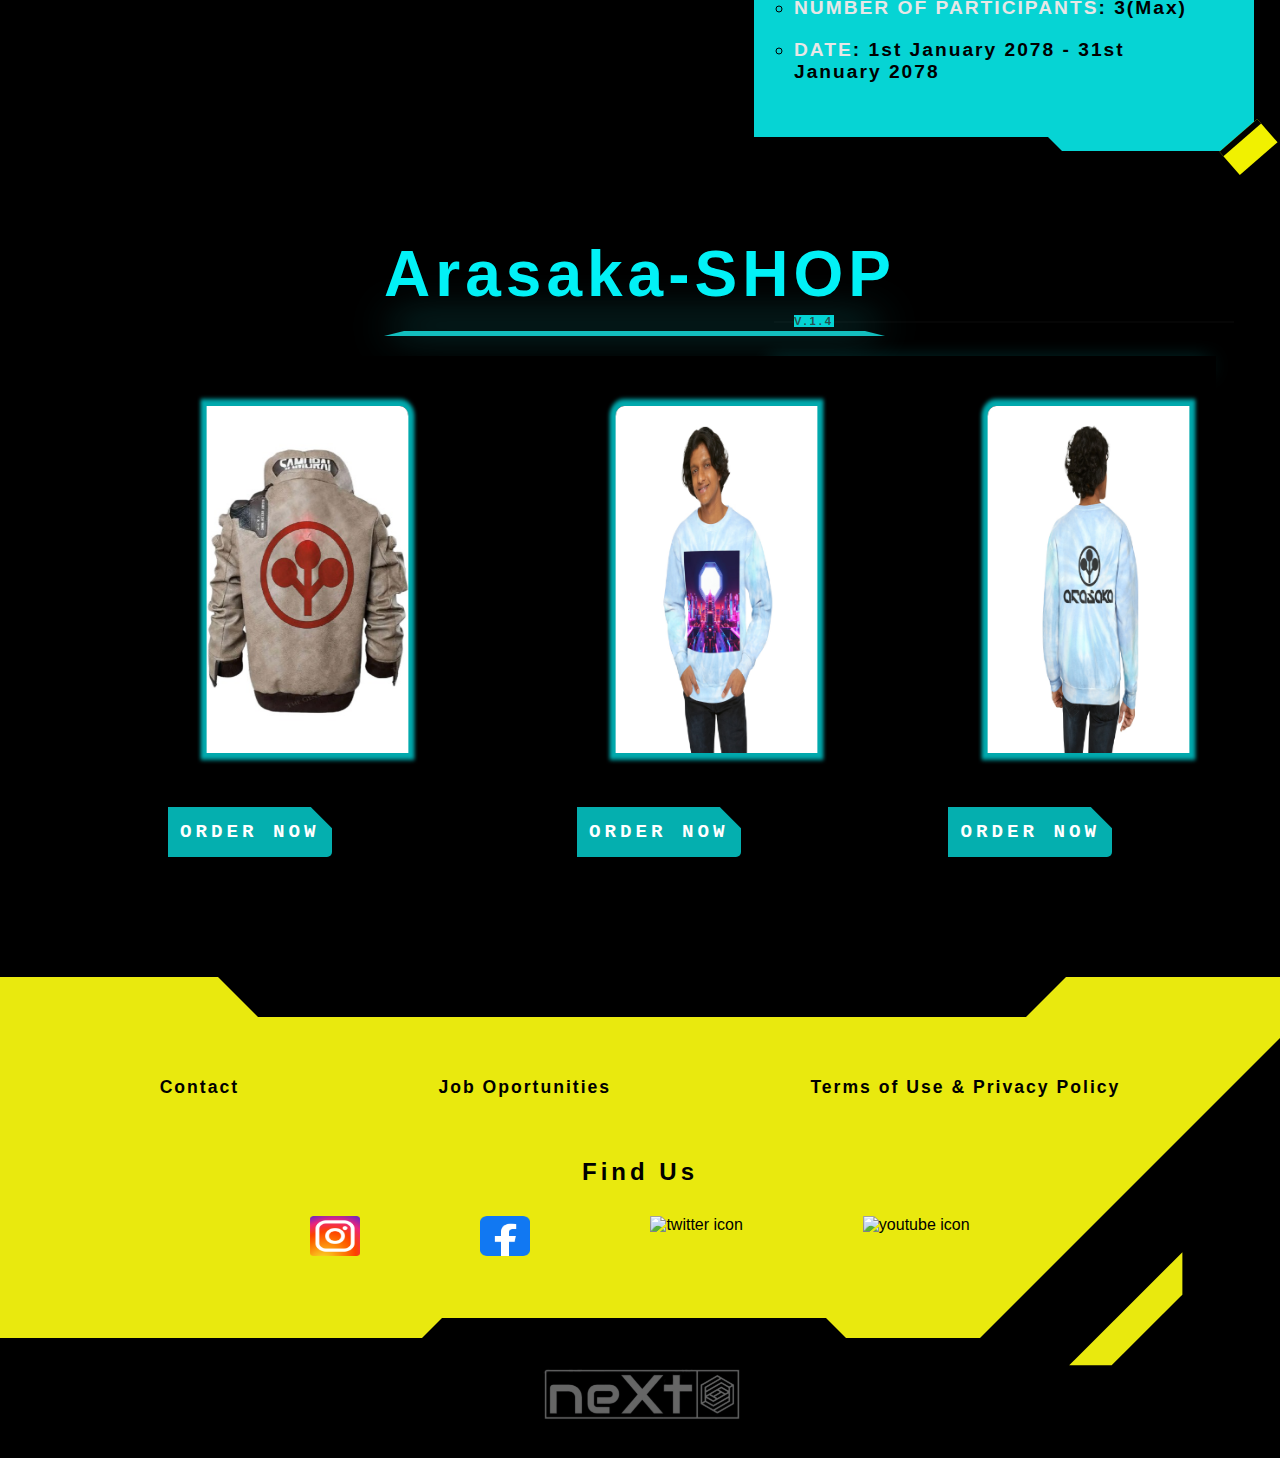
==== commit c38f2af3: "Update index.html" ====
--- a/index.html
+++ b/index.html
@@ -103,7 +103,7 @@
                 <div class="gallery-inner-container">
                     <div class="gallery-filter-container">
                         <div class="walk-video-container">
-                            <iframe width="100%" height="515" src="vezo.mp4" frameborder="0" allow="accelerometer; autoplay; encrypted-media; gyroscope; picture-in-picture" allowfullscreen class="gallery-video"></iframe>
+                            <iframe width="100%" height="515" src="vezo1.mp4" frameborder="0" allow="accelerometer; autoplay; encrypted-media; gyroscope; picture-in-picture" allowfullscreen class="gallery-video"></iframe>
                         </div>
                 <div class="hardware-title-container">
                     <h1>NEWS <span class="blinky feat-blinky"></span></h1>
@@ -400,4 +400,4 @@
         
     </div>
 </body>
-</html>+</html>
--- a/style.css
+++ b/style.css
@@ -0,0 +1,2387 @@
+*{
+    margin: 0;
+    padding: 0;
+    box-sizing: border-box;
+}
+body{
+    background: black;
+    font-family: monospace, 'Courier New', Courier;
+}
+header{
+    position: relative;
+    width: 100%;
+}
+
+/*//////////////////////HEADER FIXED STYLE/////////////////////*/
+
+#header-fixed{
+    top:0;
+    left: 0;
+    font-family: -apple-system, BlinkMacSystemFont, 'Segoe UI', Roboto, Oxygen, Ubuntu, Cantarell, 'Open Sans', 'Helvetica Neue', sans-serif; 
+    color: rgb(241, 241, 0);
+    position: fixed;
+    background: rgba(0, 0, 0, 0.9);  
+    padding: 10px;
+    width: 100%;
+    display: flex;
+    flex-direction: row;
+    justify-content: space-between;
+    z-index: 10;
+    box-sizing: border-box;
+    box-shadow: 0 -1px 10px 3px rgb(53, 223, 223);
+}
+div.logo-container{
+    margin: 5px;
+    display: flex;
+    justify-content: center;
+}
+
+.logo-container #header-img{
+    width: auto;
+    height: 50px;
+    margin-top: 5px;
+    margin-left: auto;
+    margin-right: auto;
+}
+
+nav{
+    min-width: 50%;
+    margin: 5px;
+    box-sizing: border-box;
+}
+
+#nav-list{
+    box-sizing: border-box;
+    display: flex;
+    flex-direction: row;
+    justify-content: space-evenly;
+}
+#nav-list a{
+    width: 100%;
+    margin: 15px;
+    border: 1px solid rgb(241, 241, 0);
+    border-radius: 3px;
+    padding: 10px;
+    text-align: center;
+    text-decoration: none;
+    color: inherit;
+    letter-spacing: 1.5px;
+    font-weight: 640;
+}
+#nav-list a li{
+    list-style: none;
+
+}
+#nav-list a:hover{
+    background: rgb(28, 226, 226);
+    cursor: pointer;
+    color: black;
+    transition: background 0.4s ease;
+
+}
+#nav-list a:focus{
+    outline: 0;
+    box-shadow: 0.5px -0.5px 6px 1px yellow, -0.5px 1.5px 6px 1px yellow;
+    transition: box-shadow 0.1s ease;
+}
+
+/*////////END OF HEADER FIXED STYLES///////*/
+
+/*///////////////////MAIN//////////////////////////////////*/
+main{
+    top: 103px;
+    position: relative;
+    width: 100%;
+    background: black;
+    z-index: 2;
+}
+
+/*/////////////////////////////////////////*/
+
+/*//////////////////////////INTRO///////////////////////////*/
+
+#intro{
+    display: block;
+    background: black;
+    background: url(https://p4.wallpaperbetter.com/wallpaper/990/547/605/digital-art-futuristic-city-car-artwork-wallpaper-90d095b99fd6ced3f8bfa7a6bba654b8.jpg);
+    background-size: cover;
+    height:100vh;
+    box-sizing: border-box;  
+    position: relative;
+}
+.intro-inner-container{
+    display: flex;
+    flex-direction: column;
+    justify-content: space-evenly;
+    background: rgba(0, 0, 0, 0.4);
+    width: 100%;
+    height: 100%;
+    position: relative;
+}
+.intro-inner-container::after{
+    content: '';
+    width: 100%;
+    height: 100px;
+    display: block;
+    position: absolute;
+    bottom: 0;
+    background: linear-gradient(-180deg, rgba(0, 0, 0, 0.0)30%, rgba(0, 0, 0, 0.8)60%, rgba(0, 0, 0, 1)100%);
+}
+.intro-top-container{
+    display: flex;
+    flex-direction: column;
+}
+.intro-logo-container{
+    position: relative;
+    display: flex;
+    flex-direction: row;
+    align-items: flex-end;
+    padding-top: 0;
+}
+/* .intro-logo-container1{
+    position: relative;
+    display: flex;
+    flex-direction: row;
+    align-items: flex-end;
+    padding-top: 0;/
+    /* margin-right: 900px; *
+} */
+.intro-logo-container .intro-logo{
+    display: flex;
+    flex-direction: column;
+   /* margin: 0 auto 20px auto;*/
+    /* margi-lneft: 420px;  */
+}
+/* .intro-logo-container .intro-logo1{
+    display: flex;
+    flex-direction: column;
+   /* margin: 0 auto 20px auto;*/
+    /* margin-right: 60 px; */
+
+
+.blinky{
+    display: flex;
+    flex-direction: row;
+    justify-content: center;
+    width: 7px;
+    height: 35px;
+    background: cyan;
+    animation-name: blink;
+    animation-timing-function: ease;
+    animation-duration: 1.1s;
+    animation-iteration-count: infinite;
+    animation-fill-mode: forwards;
+}
+
+@keyframes blink{
+    10%{
+        background: transparent;
+    }
+    100%{
+        background: cyan;
+    }
+}
+
+.intro-container-for-logo{
+    display: flex;
+    margin: 0 auto 0 auto;
+}
+
+.intro-h1-container{
+    display: flex;
+    flex-direction: row;
+    justify-content: center;
+    align-content: center;
+    margin-top: 20px;
+    width: 100%;
+}
+.intro-h1-container h1{
+    display: flex;
+    justify-content: center;
+    color: rgb(227, 229, 192);
+    font-size: 0.95em;
+    font-family: monospace, 'Courier New', Courier;
+    font-style: italic;
+    text-transform: uppercase;
+    letter-spacing: 3px;
+    width: 48%;
+    text-align: center;
+    display: block;
+    margin: 0 auto 0 auto;
+}
+.intro-bottom-container{
+    display: flex;
+    flex-direction: column;
+    justify-content: center;
+    width: 40%;
+    height: 50%;
+}
+.trailer-container{
+    display: block;
+    width: 100%;
+    height: 100%;
+}
+.trailer-container .trailer-frame{
+    display: block;
+    margin: 0 auto 0 auto;
+    width: 90%;
+    height: 100%;
+    border-top-right-radius: 10px;
+}
+.intro-button{
+    display: flex;
+    flex-direction: column;
+    align-items: center;
+}
+
+button.order-botton{
+    background: rgb(1, 1, 8);
+    color: rgb(221, 221, 19);
+    border: 1px solid cyan;
+    cursor: pointer;
+    box-shadow: 0.5px -0.5px 4px 2px cyan;
+    width: 280px;
+    height: 70px;
+    border-radius: 5px;
+    box-sizing: border-box;
+    font-size: 1.5em;
+    letter-spacing: 3px;
+    font-weight: 550;
+    font-family: monospace, 'Courier New', Courier;
+    margin: 10px auto 15px auto;
+    position: relative;
+}
+button.order-botton:hover{
+    background: rgb(241, 241, 0);
+    color: black;
+    text-shadow: -0.5px -1.3px 3px cyan;
+    cursor: pointer;
+    box-shadow: 2px -2px 6px 6px black;
+    transition: background 0.2s ease-in-out;
+    transition: box-shadow 0.2s ease-out;
+}
+
+button.order-botton:focus{
+    box-shadow: 0.5px -0.5px 4px 2px rgb(81, 211, 216);
+    border: none;
+    outline: 0;
+}
+
+.intro-button h2{
+    color: rgb(227, 229, 192);
+    font-size: 1em;
+    letter-spacing: 2px;
+    text-align: center;
+    font-family: monospace;
+}
+.intro-bottom-logos{
+    display: flex;
+    flex-direction: row;
+    justify-content: space-evenly;
+    margin-top: 20px;
+    position: relative;
+}
+.intro-bottom-logos-left{
+    display: flex;
+    flex-direction: row;
+    justify-content: space-evenly;
+    position: relative;
+    width: 100%;
+}
+.intro-bottom-logos-right{
+    display: block;
+    position: absolute;
+    bottom: 70px;
+    right: 0;
+}
+.Cd-red-logo{
+    filter: hue-rotate(10deg) opacity(0.6);
+}
+.social-icon-in{
+    display: block;
+}
+.social-icon-in img{
+    width: 40px;
+    height: 30px;
+    filter: invert(100%) saturate(50%) opacity(0.7);
+}
+.social-icon-in .xb{
+    width: 110px;
+    margin-top: 22px;
+}
+.social-icon-in .pc{
+    margin-top: 20px;
+}
+.social-icon-in .ps{
+    width: 110px;
+    margin-top: 20px;
+}
+.social-icon-in .goo{
+    height: 70px;
+}
+/*/////////////////////////////////////////*/
+
+/*//////////////////////FEATURES///////////////////////*/
+
+#features{
+    background: black;
+}
+
+.features-inner-container{
+    background: url(https://www.blogenium.com/wp-content/uploads/2019/08/blogenium-cool-technologies-wallpapers-13.jpg);
+    background-repeat: no-repeat;
+    background-size: cover;
+    position: relative;
+}
+
+.features-filter-container{
+    background: linear-gradient(180deg, rgba(0, 0, 0, 1)20%, rgba(0, 0, 0, 0.9)70%, rgba(0, 0, 0, 0.85)100%);
+    margin-top: 100px;
+}
+.features-filter-container::after{
+    content: '';
+    width: 100%;
+    height: 100px;
+    display: block;
+    background: linear-gradient(-180deg, rgba(0, 0, 0, 0.0)30%, rgba(0, 0, 0, 0.8)60%, rgb(0, 0, 0, 1)100%);
+    position: relative;
+}
+.features-card{
+    display: flex;
+    flex-direction: row;
+    justify-content: space-evenly;
+    margin: 20px;
+    margin-bottom: 60px;
+    padding: 20px;
+}
+.title-bg{
+    height: 200px;
+    background: url(https://i.ytimg.com/vi/UtLun2-jOQ8/maxresdefault.jpg);
+    background-size: cover;
+    background-position: center;
+    display: block;
+    position: relative;
+    border-top-right-radius: 10px;
+}
+.title-bg::before{
+    content: '';
+    display: block;
+    position: absolute;    
+    width: 30px;
+    border-left: 30px solid black;
+    border-bottom: 30px solid transparent;
+    border-right: 30px solid transparent;
+    border-top: 30px solid black;
+}
+.title-h1-feat{
+    color: white;
+    font-size: 3em;
+    font-family: monospace, -apple-system, BlinkMacSystemFont, 'Segoe UI', Roboto, Oxygen, Ubuntu, Cantarell, 'Open Sans', 'Helvetica Neue', sans-serif;
+    letter-spacing: 5px;
+    text-align: right;
+    position: relative;
+    display: block;
+    margin-bottom: 10px;
+    margin-left: auto;
+    width: 80%;
+}
+.title-h1-feat span{
+    text-shadow: none;
+    color: yellow;
+}
+.title-h1-feat::before{
+    content: '';
+    display: block;
+    margin-left: auto;
+    margin-bottom: 10px;
+    border-bottom: 15px solid transparent;
+    border-left: 15px solid transparent;
+    border-right: 15px solid transparent;
+    border-top: 15px solid yellow;
+    border-top-left-radius: 15px;
+    border-top-right-radius: 10px;
+    width: 50%;
+    filter: drop-shadow(0 8px 15px rgba(0, 213, 167, 0.4));
+}
+
+.title-h1-feat::after{
+    content: '';
+    display: block;
+    margin-left: auto;
+    margin-top: 20px;
+    width: 60%;
+    border-left: 15px solid transparent;
+    border-right: 15px solid transparent;
+    border-bottom: 15px solid rgb(234, 238, 9);
+    border-top: 15px solid transparent;
+    filter: drop-shadow(0 -10px 30px rgba(0, 213, 167, 0.4));
+}
+.bg2{
+    background: url(https://cdn.mos.cms.futurecdn.net/nETpEt2BQ6eWwPndueR6hS.jpg);
+    background-size: cover;
+    border-top-left-radius: 10px;
+    position: relative;
+}
+.bg2::before{
+    content: '';
+    display: block;
+    position: absolute;  
+    right: 0;
+    width: 30px;
+    border-left: 30px solid transparent;
+    border-bottom: 30px solid transparent;
+    border-right: 30px solid black;
+    border-top: 30px solid black;
+}
+.title2{
+    margin-left: 0;
+    text-align: left;
+}
+.title2::before{
+    content: '';
+    display: block;
+    margin-left: 0;
+    margin-bottom: 10px;
+    border-bottom: 15px solid transparent;
+    border-left: 15px solid transparent;
+    border-right: 15px solid transparent;
+    border-top: 15px solid yellow;
+    border-top-left-radius: 15px;
+    border-top-right-radius: 10px;
+    width: 50%;
+    filter: drop-shadow(0 8px 15px rgba(234, 238, 9, 0.4));
+}
+.title2::after{
+    content: '';
+    display: block;
+    margin-left: 0;
+    width: 60%;
+    border-left: 15px solid transparent;
+    border-right: 15px solid transparent;
+    border-bottom: 15px solid rgb(234, 238, 9);
+    border-top: 15px solid transparent;
+    filter: drop-shadow(0 -8px 15px rgba(0, 213, 167, 0.4));
+    
+}
+
+.features-card .description{
+    display: flex;
+    flex-direction: column;
+    justify-content: space-evenly;
+    font-size: 1.3em;
+    font-family: -apple-system, BlinkMacSystemFont, 'Segoe UI', Roboto, Oxygen, Ubuntu, Cantarell, 'Open Sans', 'Helvetica Neue', sans-serif;
+    color: rgb(231, 228, 228);
+    letter-spacing: 4px;
+}
+
+.d1{
+    margin-left: 20px;
+    width: 40%;
+}
+.d2{
+    text-align: right;
+    width: 55%;
+    margin-right: 20px;
+}
+.t2{
+    flex-direction: row-reverse;
+    margin-top: 20px;
+}
+
+.features-bottom-container{
+    box-sizing: border-box;
+    display: flex;
+    justify-content: center;
+    align-items: center;
+    margin-top: 70px;
+    margin-left: auto;
+    margin-right: auto;
+    text-align: center;
+    background: rgb(234, 238, 9);
+    height: 100px;
+    width: 80%;
+    position: relative;
+}
+.features-bottom-container::before{
+    content: '';
+    display: block;
+    border-left: 25px solid transparent;
+    border-right: 25px solid black;
+    border-bottom: 25px solid transparent;
+    border-top: 25px solid black;
+    position: absolute;
+    top: 0;
+    right: 0;
+}
+.features-bottom-container::after{
+    content:'';
+    display: block;
+    position: absolute;
+    border-left: 25px solid black;
+    border-right: 25px solid transparent;
+    border-bottom: 25px solid black;
+    border-top: 25px solid transparent;
+    bottom: 0;
+    left: 0;
+}
+.bottom-feat-h1{
+    font-family: monospace, 'Courier New', Courier;
+    font-size: 2em;
+    text-transform: uppercase;
+    color: black;
+    letter-spacing: 4px;
+    padding: 20px;
+    border-top: 2px solid rgba(46, 46, 44, 0.397);
+    border-bottom: 2px solid rgba(46, 46, 44, 0.397);
+    width: 80%;
+    position: relative;
+}
+.bottom-feat-h1::before{
+    content: '17-09-2077';
+    display: block;
+    position: absolute;
+    top: -7px;
+    right: 20px;
+    font-size: 0.3em;
+    font-weight: 550;
+    color: rgba(46, 46, 44, 0.397);
+    background: rgb(234, 238, 9);
+}
+.bottom-feat-h1::after{
+    content: 'V.1.43-Bm';
+    display: block;
+    position: absolute;
+    bottom: -7px;
+    left: 20px;
+    font-size: 0.3em;
+    font-weight: 550;
+    color: rgba(46, 46, 44, 0.397);
+    background: rgb(234, 238, 9);
+}
+.feat-blinky{
+    display: inline-flex;
+    position: relative;
+    top: 5px;
+    width: 20px;
+    height: 4px;
+    left:-20px;
+    background: rgba(20, 20, 20, 0.897);
+    animation: Xblinky 1.01s ease forwards infinite;
+}
+@keyframes Xblinky{
+    from{
+        background: rgba(20, 20, 20, 0.897);
+        opacity: 1;
+    }
+    to{
+        background: rgba(20, 20, 20, 0.897);
+        opacity: 0;
+    }
+}
+
+
+/*/////////////////////////////////////////*/
+
+/*///////////////GALLERY//////////////////*/
+.hehe {
+    display: flex;
+    flex-wrap: wrap;
+    padding: 95px;
+    /* Add additional styling as needed */
+  }
+@import url(https://fonts.googleapis.com/css?family=Raleway:400,600,700,800);
+@import url(https://code.ionicframework.com/ionicons/2.0.1/css/ionicons.min.css);
+figure.snip1208 {
+  font-family: 'Raleway', Arial, sans-serif;
+  /* background-image: linear-gradient(#5c4481, #f85479 ); */
+  background-image: linear-gradient(#C3ACD0, #7743DB );
+  position: relative;
+  overflow: hidden;
+  margin: 30px;
+  min-width: 250px;
+  max-width: 320px;
+  width: 100%;
+  background-color: #ffffff;
+  color: #000000;
+  text-align: left;
+  font-size: 16px;
+  
+}
+figure.snip1208 * {
+  -webkit-box-sizing: border-box;
+  box-sizing: border-box;
+  -webkit-transition: all 0.2s ease;
+  transition: all 0.2s ease;
+}
+figure.snip1208 img {
+  max-width: 100%;
+  vertical-align: top;
+  -webkit-transform-origin: 50% 100%;
+  transform-origin: 50% 100%;
+  -webkit-transition: all 0.4s ease;
+  transition: all 0.4s ease;
+}
+figure.snip1208 figcaption {
+  padding: 25px;
+  position: relative;
+}
+figure.snip1208 .date,
+figure.snip1208 i {
+  background-color: yellow;
+  top: 25px;
+  color: black;
+  left: 25px;
+  min-height: 60px;
+  min-width: 60px;
+  position: absolute;
+  text-align: center;
+}
+figure.snip1208 .date {
+  -webkit-transition-delay: 0.2s;
+  transition-delay: 0.2s;
+  font-size: 22px;
+  font-weight: 700;
+  text-transform: uppercase;
+}
+figure.snip1208 .date span {
+  display: block;
+  line-height: 30px;
+}
+figure.snip1208 .date .month {
+  font-size: 16px;
+  background-color: rgba(0, 0, 0, 0.1);
+}
+figure.snip1208 i {
+  line-height: 60px;
+  font-size: 30px;
+  -webkit-transform: rotateY(-90deg);
+  transform: rotateY(-90deg);
+  -webkit-transition-delay: 0s;
+  transition-delay: 0s;
+}
+figure.snip1208 h3,
+figure.snip1208 p {
+  margin: 0;
+  padding: 0;
+}
+figure.snip1208 h3 {
+  margin-bottom: 10px;
+  display: inline-block;
+  font-weight: 600;
+  color: #333333;
+  text-transform: uppercase;
+}
+figure.snip1208 p {
+  font-size: 0.8em;
+  margin-bottom: 20px;
+  line-height: 1.6em;
+}
+figure.snip1208 button {
+  border: medium none;
+  padding: 10px 20px;
+  background-color: yellow;
+  font-weight: 800;
+  color: black;
+  letter-spacing: 2px;
+  text-transform: uppercase;
+  font-size: 0.8em;
+}
+figure.snip1208 a {
+  left: 0;
+  right: 0;
+  top: 0;
+  bottom: 0;
+  position: absolute;
+  z-index: 1;
+}
+figure.snip1208:hover img,
+figure.snip1208.hover img {
+  -webkit-transform: scale(1.1);
+  transform: scale(1.1);
+}
+figure.snip1208:hover .date,
+figure.snip1208.hover .date {
+  -webkit-transform: rotateY(90deg);
+  transform: rotateY(90deg);
+  -webkit-transition-delay: 0s;
+  transition-delay: 0s;
+}
+figure.snip1208:hover i,
+figure.snip1208.hover i {
+  -webkit-transform: rotateY(0);
+  transform: rotateY(0);
+  -webkit-transition-delay: 0.2s;
+  transition-delay: 0.2s;
+}
+figure.snip1208:hover button,
+figure.snip1208.hover button {
+  background-color: #117964;
+}
+
+
+
+
+
+
+
+
+
+#gallery{
+    background: black;
+    display: flex;
+    flex-direction: column;
+}
+.gal-title{
+    display: block;
+    margin: auto;
+    position: relative;  
+    margin-bottom: 30px;
+}
+.gal-title::after{
+    content:'';
+    display: block;
+    width: 120%;
+    border-left: 10px solid rgb(221, 221, 19);
+    border-right: 10px solid rgb(221, 221, 19);
+    border-top: 10px solid transparent;
+    border-bottom: 10px solid rgb(221, 221, 19);
+    border-top-left-radius: 10px;
+    border-top-right-radius: 10px;
+    position: absolute;
+    bottom:-20px;
+    left: -27.5px;
+    filter: drop-shadow(0 -8px 8px rgba(221, 221, 19, 0.3));
+}
+.gal-title h1{
+    font-size: 3em;
+    letter-spacing: 5px;
+    text-transform: uppercase;
+    color: rgb(221, 221, 19);
+}
+#gallery .gallery-inner-container{
+    background: url(https://i11b.3djuegos.com/juegos/8873/cyberpunk/fotos/maestras/cyberpunk-4893076.jpg);
+    background-position: bottom;
+    background-size: cover;
+    background-repeat: no-repeat;
+
+}
+
+.gallery-filter-container{
+    background: linear-gradient(180deg, rgba(0, 0, 0, 1)40%, rgba(0, 0, 0, 0.97)80%, rgba(0, 0, 0, 0.95)100%);
+}
+.gallery-filter-container::after{
+    content: '';
+    width: 100%;
+    height: 100px;
+    display: block;
+    background: linear-gradient(-180deg, rgba(0, 0, 0, 0.0)30%, rgba(0, 0, 0, 0.8)60%, rgb(0, 0, 0, 1)100%);
+}
+.walk-video-container{
+    box-sizing: border-box;
+    padding-top: 50px;
+    width: 100%;
+    height: auto;
+    position: relative;
+    display: flex;
+    justify-content: center;
+
+}
+.screenshots-container{
+    display: flex;
+    flex-direction: row;
+    justify-content: center;
+    width: 97%;
+    box-sizing: border-box;
+    margin-top: 50px;
+    padding-bottom: 30px;
+    margin-left: auto;
+    margin-right: auto;
+}
+.screenshots-inner-container{
+    display: flex;
+    flex-direction: row;
+    width: 100%;
+}
+.img-container{
+    width: 100%;
+    height: 200px;
+    margin: 5px;
+    transition: width 0.5s ease-out;
+}
+.img-container img{
+    width: 90%;
+    height: 100%;
+}
+.img-container:hover{
+    width:140%;
+    height: 120%;
+    transition: width 1s ease, height 0.1s ease-in;
+    box-shadow: -2px 2px 4px 6px black, 2px -2px 4px 6px black;
+    z-index: 4;
+    cursor: pointer;
+    border: 1 solid black;
+    border-bottom-right-radius: 10px;
+    border-bottom-left-radius: 10px;
+}
+
+/*/////////////////////////////////////////*/
+
+/*///////////////NEWS LETTER//////////////*/
+
+#news-letter{
+    background: black;
+    width: 100%;
+    height: 700px;
+    position: relative;
+}
+
+.news-letter-inner-container{
+    position: relative;
+    top:60px;
+    width: 80%;
+    height: 400px;
+    margin-left: auto;
+    margin-right: auto;
+    display: flex;
+    flex-direction: column;
+    align-items: center;
+    justify-content: center;
+}
+.news-bg-container{
+    /* background: url(https://bleedingcool.com/wp-content/uploads/2020/01/1125x682_previewbanner_cyberpunk2077announcement-1200x675.jpg); */
+    background: url(cy3.png);
+    background-position: bottom;
+    background-size: cover;
+    filter: brightness(70%);
+    height: 400px;
+}
+.news-info-container{
+    position: relative;
+    box-sizing: border-box;
+    display: flex;
+    flex-direction: column;
+    justify-content: flex-end;
+    background: rgba(13, 204, 204, 0.3);
+    padding: 10px 20px 10px 20px;
+    height:100%;
+}
+
+.news-info-container::after{
+    content: '';
+    display: block;
+    position: absolute;
+    width: 0;
+    height: 0;
+    border-right: 20px solid rgba(0, 213, 167, 1);
+    border-top: 20px solid black;
+    border-bottom: 20px solid rgba(0, 213, 167, 1);
+    filter: hue-rotate(15deg);
+    border-left: 20px solid black;
+    top: 0;
+    left: 0;
+}
+/*.news-info-container p::after{
+    content: '';
+    display: block;
+    position: absolute;
+    background: black;
+    width: 80%;
+    height: 15px;
+    animation-name: glitch;
+    animation-duration: 0.33s;
+    animation-fill-mode: foward;
+    animation-iteration-count: 20;
+    animation-direction: alternate;
+}
+
+@keyframes glitch{
+    0%{
+        width: 30%;
+        height: 10px;
+        background: rgb(232, 240, 129);
+    }
+    30%{
+        width: 100%;
+        height: 6px;
+        bottom: 5px;
+        left: -20px;
+    }
+    50%{
+        width: 50%;
+        height: 3px;
+        bottom:-3px;
+        right: 30px;
+    }
+    80%{
+        width: 90%;
+        height: 1px;
+        bottom: -2px;
+    }
+    100%{
+        width:30%;
+        height: 5px;
+        background: rgb(228, 227, 175);
+        left: 20px;
+    }
+}
+*/
+.news-info-container h1{
+    color: rgba(248, 83, 83, 0.6);
+    letter-spacing: 3px;
+    font-weight: bolder;
+    font-size: 6em;
+    margin-top: 20px;
+    position: relative;
+}
+.news-info-container h1::before{
+    content: 'REGISTER';
+    position: absolute;
+    color: rgb(253, 253, 14);
+    left:5px;
+}
+.news-info-container p{
+    font-size: 1em;
+    font-weight: 530;
+    letter-spacing: 2px;
+    text-align: left;
+    margin-bottom: 10px;
+    color: rgb(255, 255, 41);
+    width: 85%;
+}
+form{
+    display: block;
+    margin-top: 20px;
+    margin-left: auto;
+    margin-right: auto;
+}
+.email-container{
+    display: flex;
+    flex-direction: column;
+    justify-content: center;
+    align-items: center;
+    position: relative;
+    font-family: Roboto, monospace, -apple-system, BlinkMacSystemFont, 'Segoe UI', Roboto, Oxygen, Ubuntu, Cantarell, 'Open Sans', 'Helvetica Neue', sans-serif;
+    color:rgb(43, 163, 163);
+}
+.email-container::after{
+    content: '';
+    position: absolute;
+    display: block;
+    width: 0;
+    height: 0;
+    border: 15px solid black;
+    border-left: 10px solid transparent;
+    border-top: 20px solid transparent;
+    border-right: 22.5px solid transparent;
+    border-bottom: 20px solid rgb(28, 226, 226);
+    top: 5px;
+    right: 229px;
+    transform: rotate(58deg);
+}
+.email-field-box[type='email']{
+    width: 40vw;
+    height: 70px;
+    border: 4px solid rgb(13, 204, 204);
+    box-sizing: border-box;
+    padding: 0 10px 0 10px;
+    background: black;
+    color:rgb(16, 224, 224);
+    font-size: 1em;
+    font-family: Roboto, monospace, -apple-system, BlinkMacSystemFont, 'Segoe UI', Roboto, Oxygen, Ubuntu, Cantarell, 'Open Sans', 'Helvetica Neue', sans-serif;
+    letter-spacing: 4px;
+    transition: font-size 2s ease;
+    display: block;
+    margin-top: 20px;
+    position: relative;
+}
+
+.age-check[type='checkbox']{
+    margin-top: 10px;
+    width: 15px;
+    height: 15px;
+    -webkit-appearance: none;
+    border: 2px solid rgb(13, 204, 204);
+    border-radius: 4px;
+    font-family: Roboto, monospace, -apple-system, BlinkMacSystemFont, 'Segoe UI', Roboto, Oxygen, Ubuntu, Cantarell, 'Open Sans', 'Helvetica Neue', sans-serif;
+    position: relative;
+}
+.age-check[type='checkbox']:focus{
+    background: cyan;
+}
+.check-info{
+    color: rgb(175, 174, 174);
+    font-size: 0.8em;
+    letter-spacing: 2px;
+    width: 50%;
+    margin-left: auto;
+    margin-right: auto;
+}
+.submit-button{
+    width: 40%;
+    height: 50px;
+    background: rgb(13, 204, 204);
+    color: black;
+    border: 4px solid rgb(13, 204, 204);
+    font-family: Roboto, monospace, -apple-system, BlinkMacSystemFont, 'Segoe UI', Roboto, Oxygen, Ubuntu, Cantarell, 'Open Sans', 'Helvetica Neue', sans-serif;
+    font-size: 1.3em;
+    font-weight: bolder;
+    letter-spacing: 3px;
+    display: block;
+    margin-top: 20px;
+    position: relative;
+}
+.submit-button::after{
+    content:'';
+    display: block;
+    width: 0;
+    height: 0;
+    border: 10px solid black;
+    border-left: 10px dashed rgb(13, 204, 204);
+    border-bottom: 10px dashed rgb(13, 204, 204);
+    position: absolute;
+    right: -4px;
+    bottom: 26px;
+}
+.submit-button:hover{
+    cursor: pointer;
+    background: black;
+    color: cyan;
+    transition: background 0.7s ease-in-out;
+}
+:root {
+    --color1: #242d3c;
+    --color2: #89919c;
+    --color3: #fff;
+}
+
+/* Reset Default Settings */
+body {
+    background-color: black;
+  }
+  
+  body .main {
+    position: relative;
+    margin-bottom: 96px;
+  }
+  
+  body .main .title {
+    padding: 20px;
+  }
+  
+  body .main .title h2 {
+    font-weight: bold;
+    font-size: 50px;
+    margin-bottom: 0%;
+  }
+  
+  body .main .all .small-cont {
+    width: 100%;
+  }
+  
+  body .main .all .small-cont .box1 .slize .info-p1 {
+    position: absolute;
+    left: 4%;
+    text-align: right;
+  }
+  
+  body .main .all .small-cont .box1 .slize .info-p2 {
+    position: absolute;
+    right: 4%;
+  }
+  
+  body .main .all .small-cont .box2 .info-p3 {
+    position: absolute;
+    right: 4%;
+    bottom: 4%;
+  }
+  
+  body .main .all .small-cont .box2 .info-p4 {
+    position: absolute;
+    left: 4%;
+    bottom: 4%;
+    text-align: right;
+  }
+  
+  body .main .all .small-cont .img-center {
+    background-image: url(neo.jpeg);
+    background-size: cover;
+    color: #fff;
+    border-radius: 50%;
+    height: 500px;
+    width: 500px;
+    margin: 20px auto;
+  }
+  
+  body .main .all .small-cont .img-center .info {
+    padding: 100px;
+  }
+  
+  body .main .all .small-cont .img-center .info p {
+    line-height: 1.5;
+    color: #cacaca;
+  }
+  
+  body .main .all .small-cont .img-center .img1 > img {
+    position: absolute;
+    top: 17px;
+    right: 30%;
+  }
+  
+  body .main .all .small-cont .img-center .img2 > img {
+    position: absolute;
+    top: 17px;
+    left: 30%;
+  }
+  
+  body .main .all .small-cont .img-center .img3 > img {
+    position: absolute;
+    bottom: 26px;
+    right: 30%;
+  }
+  
+  body .main .all .small-cont .img-center .img4 > img {
+    position: absolute;
+    bottom: 36px;
+    left: 30%;
+  }
+  /*global*/
+  ul {
+    list-style: none;
+    padding: 0;
+    margin: 0;
+    justify-content: space-around;
+  }
+  
+  body {
+    font-family: "Open Sans", sans-serif;
+  }
+  
+  /*Start My Frame WOrk*/
+  
+  .flex {
+    display: flex;
+    justify-content: space-between;
+  }
+  .container {
+    width: 1200px;
+    margin: auto;
+  }
+  
+  .border-wiht {
+    border: 3px solid #fff;
+  }
+  .bord-non {
+    border: none;
+  }
+  .textCenter {
+    text-align: center;
+  }
+  .bold {
+    font-weight: bold;
+  }
+  .textleft {
+    text-align: left;
+  }
+  
+  .upper {
+    text-transform: uppercase;
+  }
+  
+  .clearfix {
+    clear: both;
+  }
+  
+  .overlay {
+    background: rgb(0, 0, 0, 0.6);
+    height: 100%;
+    width: 100%;
+    border-radius: 50%;
+  }
+  
+  .hidden {
+    display: none;
+  }
+  ::-webkit-input-placeholder {
+    font-size: 14px;
+  }
+  :-ms-input-placeholder {
+    font-size: 14px;
+  }
+  :-moz-input-placeholder {
+    font-size: 14px;
+  }
+  
+  .animat {
+    -webkit-transition: all 0.5s ease-in-out;
+    -moz-transition: all 0.5s ease-in-out;
+    -o-transition: all 0.5s ease-in-out;
+    transition: all 0.5s ease-in-out;
+  }
+  .f-left {
+    float: left;
+  }
+  .f-right {
+    float: right;
+  }
+  .relativ {
+    position: relative;
+  }
+  .style {
+    width: 100px;
+    height: 100px;
+    border: 10px solid #fff;
+    border-radius: 50%;
+  }
+  .parag {
+    line-height: 1.5;
+    /* color: #929292ك; */
+    color: white;
+  }
+  .hover:hover {
+    border: 10px solid #929292;
+  }
+  
+  /*ENd My Frame WOrk*/
+  
+/*///////////////////////////////////////*/
+
+/*//////////////////////HARDWARE///////////////////////*/
+h1,
+h2,
+h3,
+h4,
+h5,
+h6 {}
+a,
+a:hover,
+a:focus,
+a:active {
+    text-decoration: none;
+    outline: none;
+}
+.row {
+    display: flex;
+    flex-wrap: wrap;
+    padding: 95px;
+}
+
+a,
+a:active,
+a:focus {
+    color: #333;
+    text-decoration: none;
+    transition-timing-function: ease-in-out;
+    -ms-transition-timing-function: ease-in-out;
+    -moz-transition-timing-function: ease-in-out;
+    -webkit-transition-timing-function: ease-in-out;
+    -o-transition-timing-function: ease-in-out;
+    transition-duration: .2s;
+    -ms-transition-duration: .2s;
+    -moz-transition-duration: .2s;
+    -webkit-transition-duration: .2s;
+    -o-transition-duration: .2s;
+}
+
+ul {
+    margin: 0;
+    padding: 0;
+    list-style: none;
+}
+img {
+max-width: 100%;
+height: auto;
+}
+span, a, a:hover {
+display: inline-block;
+text-decoration: none;
+color: inherit;
+}
+.section-head {
+margin-bottom: 60px;
+}
+.section-head h4 {
+position: relative;
+padding:0;
+color:#f91942;
+line-height: 1;
+letter-spacing:0.3px;
+font-size: 34px;
+font-weight: 700;  
+text-align:center;
+text-transform:none;
+margin-bottom:30px;
+}
+.section-head h4:before {
+content: '';
+width: 60px;
+height: 3px;
+background: #f91942;
+position: absolute;
+left: 0px;
+bottom: -10px;
+right:0;  
+margin:0 auto;
+}
+.section-head h4 span {
+font-weight: 700;
+padding-bottom: 5px;
+color:#2f2f2f
+}
+p.service_text{
+color:#cccccc !important;
+font-size:16px;
+line-height:28px;
+text-align:center;    
+}
+.section-head p, p.awesome_line{
+color:#818181;
+font-size:16px;
+line-height:28px;
+text-align:center;  
+}
+
+.extra-text {
+font-size:34px;
+font-weight: 700;
+color:#2f2f2f;
+margin-bottom: 25px;
+position:relative;
+text-transform: none;
+}
+.extra-text::before {
+content: '';
+width: 60px;
+height: 3px;
+background: #f91942;
+position: absolute;
+left: 0px;
+bottom: -10px;
+right: 0;
+margin: 0 auto;
+}
+.extra-text span {
+font-weight: 700;
+color:#f91942;
+}
+.item {
+background: #fff;
+text-align: center;
+padding: 30px 25px;
+-webkit-box-shadow:0 0px 25px rgba(0, 0, 0, 0.07);
+box-shadow:0 0px 25px rgba(0, 0, 0, 0.07);
+border-radius: 20px;
+border:5px solid rgba(0, 0, 0, 0.07);
+margin-bottom: 30px;
+-webkit-transition: all .5s ease 0;
+transition: all .5s ease 0;
+transition: all 0.5s ease 0s;
+width: 370px;
+margin: 6px;
+}
+.item:hover{
+background:#f91942;
+box-shadow:0 8px 20px 0px rgba(0, 0, 0, 0.2);
+-webkit-transition: all .5s ease 0;
+transition: all .5s ease 0;
+transition: all 0.5s ease 0s;
+}
+.item:hover .item, .item:hover span.icon{
+background:#fff;
+border-radius:10px;
+-webkit-transition: all .5s ease 0;
+transition: all .5s ease 0;
+transition: all 0.5s ease 0s;
+}
+.item:hover h6, .item:hover p{
+color:#fff;
+-webkit-transition: all .5s ease 0;
+transition: all .5s ease 0;
+transition: all 0.5s ease 0s;
+}
+.item .icon {
+font-size: 40px;
+margin-bottom:25px;
+color: #f91942;   
+width: 90px;
+height: 90px;
+line-height: 96px;
+border-radius: 50px;
+}
+.item .feature_box_col_one{
+background:rgba(247, 198, 5, 0.20);
+color:#f91942
+}
+.item .feature_box_col_two{
+background:rgba(255, 77, 28, 0.15);
+color:#f91942
+}
+.item .feature_box_col_three{
+background:rgba(0, 147, 38, 0.15);
+color:#f91942
+}
+.item .feature_box_col_four{
+background:rgba(0, 108, 255, 0.15);
+color:#f91942
+}
+.item .feature_box_col_five{
+background:rgba(146, 39, 255, 0.15);
+color:#f91942
+}
+.item .feature_box_col_six{
+background:rgba(23, 39, 246, 0.15);
+color:#f91942
+}
+.item p{
+font-size:15px;
+line-height:26px;
+}
+.item h6 {
+margin-bottom:20px;
+color:#2f2f2f;
+}
+.mission p {
+margin-bottom: 10px;
+font-size: 15px;
+line-height: 28px;
+font-weight: 500;
+}
+.mission i {
+display: inline-block;
+width: 50px;
+height: 50px;
+line-height: 50px;
+text-align: center;
+background: #f91942;
+border-radius: 50%;
+color: #fff;
+font-size: 25px;
+}
+.mission .small-text {
+margin-left: 10px;
+font-size: 13px;
+color: #666;
+}
+.skills {
+padding-top:0px;
+}
+.skills .prog-item {
+margin-bottom: 25px;
+}
+.skills .prog-item:last-child {
+margin-bottom: 0;
+}
+.skills .prog-item p {
+font-weight: 500;
+font-size: 15px;
+margin-bottom: 10px;
+}
+.skills .prog-item .skills-progress {
+width: 100%;
+height: 10px;
+background: #e0e0e0;
+border-radius:20px;
+position: relative;
+}
+.skills .prog-item .skills-progress span {
+position: absolute;
+left: 0;
+top: 0;
+height: 100%;
+background: #f91942;
+width: 10%;
+border-radius: 10px;
+-webkit-transition: all 1s;
+transition: all 1s;
+}
+.skills .prog-item .skills-progress span:after {
+content: attr(data-value);
+position: absolute;
+top: -5px;
+right: 0;
+font-size: 10px;
+font-weight:600;    
+color: #fff;
+background:rgba(0, 0, 0, 0.9);
+padding: 3px 7px;
+border-radius: 30px;
+}
+
+
+
+
+
+
+#hardware{
+    background: black;
+    width: 100%;
+    position: relative;
+}
+.hardware-title-container{
+    background: rgb(241, 241, 0);
+    height: 80px;
+    width: 60%;
+    position: relative;
+    left: 21%;
+    box-sizing: border-box;
+    padding: 10px 15px 10px 15px;
+}
+.hardware-title-container::before{
+    content: '';
+    display: block;
+    border-left: 20px solid transparent;
+    border-right: 20px solid black;
+    border-top: 20px solid transparent;
+    border-bottom: 20px solid transparent;
+    position: absolute;
+    transform: rotate(45deg);
+    top: -20px;
+    left: -20px;
+}
+.hardware-title-container h1{
+    color: black;
+    font-size: 3em;
+    font-family: monospace, -apple-system, BlinkMacSystemFont, 'Segoe UI', Roboto, Oxygen, Ubuntu, Cantarell, 'Open Sans', 'Helvetica Neue', sans-serif;
+    letter-spacing: 5px;
+    text-align: center;
+    text-transform: uppercase;
+    position: relative;
+    display: block;
+    width: 95%;
+    margin: 3px auto 5px auto; 
+    border-top: 2px solid rgba(46, 46, 44, 0.397);
+    border-bottom: 2px solid rgba(46, 46, 44, 0.397); 
+    position: relative;
+}
+.hardware-title-container h1::before{
+    content: '17-09-2077';
+    display: block;
+    font-size: 0.2em;
+    position: absolute;
+    color: rgba(46, 46, 44, 0.397);
+    background: rgb(241, 241, 0);
+    top: -7px;
+    right: 20px;
+    font-weight: bolder;
+}
+.hardware-title-container h1::after{
+    content: 'V.1.43.BM';
+    display: block;
+    font-size: 0.2em;
+    position: absolute;
+    color: rgba(46, 46, 44, 0.397);
+    background: rgb(241, 241, 0);
+    bottom: -5px;
+    left: 20px;
+    font-weight: bolder;
+}
+.hardware-inner-container{
+    background: url(https://www.cyberpunk.net/build/images/home/cover-1440-en-9aa8b9b6.jpg);
+    background-size: cover;
+    background-position: top;
+    background-repeat: no-repeat;
+    height: 350px;
+    position: relative;
+}
+.hardware-inner-container::before{
+    content: '';
+    display: block;
+    width: 60px;
+    position: absolute;
+    right: 0;
+    border-left: 30px solid transparent;
+    border-right: 30px solid black;
+    border-bottom: 30px solid transparent;
+    border-top: 30px solid black;
+}
+.hardware-inner-container::after{
+    display: block;
+    content: '';
+    position: absolute;
+    width: 65%;
+    right: 15%;
+    border: 40px solid black;
+    bottom: 0;
+    border-right: 40px solid transparent;
+    border-left: 40px solid transparent;
+    border-top: 40px solid transparent;
+}
+.hardware-filter-container{
+    background: rgb(6, 212, 212);
+    width: 40%;
+    height: 80%;
+    border: 6px solid black;
+    border-top-left-radius: 10px;
+    margin-left: auto;
+    margin-right: 20px;
+    position: relative;
+    top: 50px;
+}
+.hardware-filter-container::before{
+    content:'';
+    display: block;
+    position: absolute;
+    width: 50px;
+    height: 50px;
+    background: rgb(241, 241, 0);
+    border-right: 6px solid black;
+    transform: rotate(49deg);
+    top:-32px;
+    left: -29px;
+}
+.hardware-filter-container::after{
+    content:'';
+    display: block;
+    position: absolute;
+    width: 25px;
+    height: 50px;
+    background: rgb(241, 241, 0);
+    border-left: 6px solid black;
+    transform: rotate(49deg);
+    bottom:-21px;
+    right: -10px;
+}
+.hardware-info-container{
+    display: flex;
+    flex-direction: column;
+    justify-content: flex-end;
+    box-sizing: border-box;
+    position: relative;
+}
+.hardware-info-container::after{
+    content:'';
+    display: block;
+    border-left:10px solid transparent;
+    border-right: 10px solid transparent;
+    border-top:10px solid transparent;
+    border-bottom:3px solid black;
+    border-radius: 10px;
+    width: 86%;
+    position: absolute;
+    bottom:-50px;
+    left:10px;
+    filter: drop-shadow(0 -6px 10px cyan);
+}
+.hardware-info{
+    display: block;
+    margin: 40px 20px auto;
+    height: 400px;
+    background: inherit;
+    box-sizing: border-box;
+    border-top: 2px solid rgba(8, 8, 8, 0.788);
+    border-bottom: 2px solid rgba(8, 8, 8, 0.788);
+    padding: 20px;
+    position: relative;
+}
+.hardware-info::before{
+    content: 'Loading...';
+    display: block;
+    position: absolute;
+    letter-spacing: 3px;
+    font-size: 0.8em;
+    font-weight: bolder;
+    color: rgba(46, 46, 44, 0.897);
+    background: rgb(2, 212, 212);
+    top: -12px;
+    right: 30px;
+}
+.hardware-info::after{
+    content: 'V.1.4';
+    display: block;
+    position: absolute;
+    letter-spacing:3px;
+    font-size: 0.7em;
+    font-weight: bolder;
+    color: rgba(46, 46, 44, 0.897);
+    background: rgb(2, 212, 212);
+    bottom: -6px;
+    left: 20px;
+}
+.specs-list{
+    display: flex;
+    flex-direction: column;
+    justify-content: space-evenly;
+}
+.hardware-info .specs-list li{
+    font-size: 1.2em;
+    font-weight: bold;
+    font-family: Arial, Helvetica, sans-serif;
+    letter-spacing: 2px;
+    margin: 10px 0 10px 0;
+    list-style-type: circle;
+}
+.specs-list li span{
+    color: rgb(231, 231, 231);
+}
+/*///////////////////////////////*/
+
+/*/////////////////////ORDER NOW/////////////////////////////*/
+
+
+
+
+#order-now{
+    width:100%;
+    background: black;
+    padding-top:30px;
+    height: 800px;
+}
+.order-now-inner-container{
+    width: 100%;
+    display: flex;
+    flex-direction: column;
+    align-content: center;
+    justify-content: space-around;
+    background: black;
+    box-sizing: border-box;
+    margin-top: 30px;
+}
+.order-now-inner-container h1{
+    font-size: 4em;
+    color: rgb(2, 241, 246);
+    font-family: -apple-system, BlinkMacSystemFont, 'Segoe UI', Roboto, Oxygen, Ubuntu, Cantarell, 'Open Sans', 'Helvetica Neue', sans-serif;
+    letter-spacing: 5px;
+    margin-left: auto;
+    margin-right: auto;
+    margin-bottom: 20px;
+   /* text-shadow: 0 1px 3px yellow;*/
+}
+.shop-title::after{
+    content: '';
+    display: block;
+    width: 90%;
+    height: 0;
+    border: 5px solid rgb(19, 190, 190);
+    border-top: 20px solid transparent;
+    border-left: 20px solid transparent;
+    border-right: 20px solid transparent;
+    filter: drop-shadow( 0 -8px 20px rgb(30, 226, 226));
+}
+.order-now-filter-container{
+    background: black;
+    width:90%;
+    height: 500px;
+    display: flex;
+    flex-direction: row;
+    justify-content: space-between;
+    align-content: space-between;
+    box-sizing: border-box;
+    position: relative;
+    margin-left: auto;
+    margin-right: auto;
+    margin-bottom: 60px;
+}
+
+.shop{
+    margin: 20px;
+    width: 60%;
+    height: 100%;
+    background: black;
+    position: relative;
+    border: 2px solid black;
+    border-top-left-radius: 30px;
+    border-bottom-left-radius: 30px;
+    border-bottom-right-radius: 30px;
+    display: flex;
+    flex-direction: column;
+    justify-content: space-around;
+}
+
+.shop-img-container{
+    width: 71%;
+    height: 70%;
+    position: relative;
+    margin-left: 105px;
+}
+.shop-a{
+    margin-right: 5%;
+}
+.shop-a, .shop-b{
+    perspective: 1600px;
+}
+
+.shop-a img{
+    border-top-right-radius: 10px;
+    transform: rotatey(30deg);
+    box-shadow: 0 0 4px 7px rgba(2, 241, 246, 0.7);
+    transition: transform 0.7s ease-out, filter 0.6s ease-out;;
+}
+.shop-b img{
+    border-top-left-radius: 10px;
+    transform: rotatey(-30deg);
+    box-shadow: 0 0 4px 7px rgba(2, 241, 246, 0.7);
+    transition: transform 0.7s ease-out, filter 0.6s ease-out;
+}
+.shop-a img:hover, .shop-b img:hover{
+    transform: rotate(0deg);
+    filter: drop-shadow(0 5px 8px rgba(17, 212, 212, 0.6));
+    transition: transform 0.7s ease-in, filter 0.6s ease-in;;
+    cursor: pointer;
+}
+.shop-img-container img{
+    width: 100%;
+    height: 100%;
+}
+.shop-button{
+    width: 50%;
+    height: 50px;
+    display: block;
+    margin: 60px auto 10px auto;
+    border: none;
+    background: rgb(4, 175, 175);
+    color: white;
+    font-size: 1.2rem;
+    letter-spacing: 4px;
+    font-family: Roboto, monospace, -apple-system, BlinkMacSystemFont, 'Segoe UI', Roboto, Oxygen, Ubuntu, Cantarell, 'Open Sans', 'Helvetica Neue', sans-serif;
+    font-weight: 800;
+    position: relative;
+    border-bottom-right-radius: 5px;
+    transition: filter 0.6s ease-out;
+}
+.shop-button:hover{
+    cursor: pointer;
+    background: rgb(241, 241, 0);
+    color: black;
+    filter: drop-shadow(35px 35px 10px rgba(0, 255, 255, 0.1 ));
+    transition: color 0.4s ease, filter 0.2s ease-in;
+}
+.shop-button:focus{
+    outline: 0;
+    box-shadow: inset 0 0 3px 3px cyan;
+}
+.after-button:focus{
+    outline: 0;
+}
+.shop-button::after{
+    display: block;
+    content: '';
+    width: 0;
+    height: 0;
+    border: 15px solid yellow;
+    border-left: 15px solid transparent;
+    border-right: 15px solid transparent;
+    border-top: 15px solid transparent;
+    border-bottom: 15px solid black;
+    transform: rotate(45deg);
+    position: absolute;
+    top: -15px;
+    right: -15px;
+}
+.after-button{
+    position: relative;
+}
+.after-button::after{
+    display: block;
+    content: '';
+    width: 0;
+    height: 0;
+    border: 15px solid yellow;
+    border-left: 15px solid transparent;
+    border-right: 15px solid black;
+    border-top: 15px solid transparent;
+    border-bottom: 15px solid transparent;
+    transform: rotate(-45deg);
+    position: absolute;
+    top: 22px;
+    right: 112px;
+}
+/*////////////////////////////*/
+
+#foot{
+    background: cyan; 
+    width: 100%;
+    position: relative;
+    font-family: -apple-system, BlinkMacSystemFont, 'Segoe UI', Roboto, Oxygen, Ubuntu, Cantarell, 'Open Sans', 'Helvetica Neue', sans-serif;
+}
+.footer-bottom-container::after{
+    display: block;
+    content: '';
+    width: 30%;
+    border-left: 20px solid transparent;
+    border-right: 20px solid transparent;
+    border-top: 20px solid transparent;
+    border-bottom: 20px solid black;
+    position:absolute;
+    top: -40px;
+    left: 33%;
+}
+.footer-bottom-container{
+    position: relative;
+    height: 90px;
+    width: 100%;
+    background: black;
+    display: flex;
+    align-items: center;
+    justify-content: center;
+}
+.foot-inner-container{
+    display: flex;
+    flex-direction: column;
+    align-content: center;
+    justify-content: center;
+    width: 100%;
+    position: relative;
+    padding: 40px;
+    background: rgb(233, 233, 14);
+    position: relative;
+}
+
+.foot-inner-container::after{
+    display: block;
+    content: '';
+    width: 60%;
+    border: 40px solid black;
+    position: absolute;
+    left: 17%;
+    right: 0;
+    top:0px;
+    border-right: 40px solid transparent;
+    border-left: 40px solid transparent;
+    border-bottom: 40px solid transparent;
+}
+.foot-inner-info{
+    width: 100%;
+    padding: 20px;
+    position: relative;
+    margin-top: 40px;
+    margin-bottom: 40px;
+}
+.footer-links{
+    display: flex;
+    flex-direction: row;
+    justify-content: space-around;
+    font-size: 1.1em;
+}
+.footer-links li{
+    list-style: none;
+}
+.footer-links li a{
+    text-decoration: none;
+    color: black;
+    font-weight: bolder;
+    letter-spacing: 2px;
+}
+.footer-links li a:hover{
+    cursor: pointer;
+    border-bottom: 2px solid black;
+    filter: drop-shadow(0 10px 7px rgba(0, 0, 0, 0.9));
+    transition: filter 0.3s ease;
+}
+.foot-inner-social{
+    display: flex;
+    flex-direction: column;
+    align-content: center;
+    justify-content: center;
+    width: 100%;
+    position: relative;
+}
+.foot-inner-social h2{
+    display: block;
+    margin: 0 auto 30px auto;
+    font-size: 1.5em;
+    letter-spacing: 4px;
+    font-weight: bolder;
+    font-family: Roboto, -apple-system, BlinkMacSystemFont, 'Segoe UI', Roboto, Oxygen, Ubuntu, Cantarell, 'Open Sans', 'Helvetica Neue', sans-serif;
+}
+.social-container{
+    display: flex;
+    flex-direction: row;
+    justify-content: center;
+    align-content: center;
+    position: relative;
+}
+.social-container::after{
+    content: '';
+    display: block;
+    width: 100px;
+    border-left: 30px solid transparent;
+    border-right: 30px solid transparent;
+    border-top: 30px solid transparent;
+    border-bottom: 30px solid rgb(233, 233, 14);
+    transform: rotate(135deg);
+    position: absolute;
+    right: 13px;
+    bottom: -100px;
+    z-index: 3;
+}
+
+.social-icon{
+    display: block;
+    margin-left: 5%;
+    margin-right: 5%;
+}
+.cy img, .fa img, .tw img, .yt img{
+    width: 50px;
+    height: 40px;
+}
+.cy, .fa, .tw{
+    perspective: 100px;
+}
+.cy:hover{
+    transform: rotate(10deg);
+    transition: transform 0.5s ease-in 0.1s;
+}
+.fa:hover {
+    transform: rotateY(60deg);
+}
+
+.foot-inner-logo{
+    display: flex;
+    justify-content: flex-start;
+    position: relative;
+}
+.footer-logo-container{
+    margin-top: 20px;
+    display: block;
+}
+.footer-logo-container a:hover{
+    cursor: pointer;
+}
+.footer-logo-container img{
+    width: 300px;
+    transform: scale(0.7);
+}
+
+.footer-bottom-container::before{
+    content:'';
+    display: block;
+    border-left: 150px solid transparent;
+    border-right: 150px solid black;
+    border-bottom: 150px solid black;
+    border-top:150px solid transparent;
+    position: absolute;
+    right: 0;
+    top: -300px;
+}
+
+.foot-bottom-logo{
+    display: block;
+    margin: 0 auto 0 auto;
+    transform: scale(0.5);
+    filter: brightness(40%);
+}
+
+/*//////////////////////////////////////////////////////////////////*/
+/*////////////////MEDIA QUERIES FOR THE ENTIRE PAGE/////////////////*/
+/*/////////////////////////////////////////////////////////////////*/
+
+@media only screen and (max-width:700px) {
+    #header-fixed{
+        display: flex;
+        flex-direction: column;
+        justify-content: center;
+        padding: 5px;
+        position: fixed;
+    }
+    .logo-container{
+        position: relative;
+    }
+    .logo-container #header-img{
+        width: auto;
+        height: 50px;
+        transition: height 0.5s ease-in-out 0.1s;
+        margin-left: auto;
+        margin-right: auto;
+    } 
+   nav{
+       display: none;
+   }
+    #content-container{
+        position: relative;
+        top: 80px;
+        transition: top 1s ease-in-out;
+    }
+
+    /*///////INTRO////////*/
+    #intro{
+        background-size: cover;
+        background-repeat: no-repeat;
+        background-position: bottom;
+        max-height: 650px;
+        display: flex;
+        flex-direction: column-reverse;
+        justify-content: space-between;
+    }
+    .intro-logo-container{
+        margin-top: 70px;
+    }
+    .intro-logo{
+        width: 100%;
+        height: auto;
+    }
+    .intro-h1-container h1{
+        display: flex;
+        width: 90%;
+        font-size: 0.6em;
+    }
+    .intro-bottom-container{
+        width: 100%;
+        height: 70%;
+        margin-top: 140px;
+    }
+    button.order-botton{
+        font-size: 0.8em;
+        width: 150px;
+        height: 50px;
+    }
+    /*INTRO TRAILER IN DISPLAY NONE/////////////////////////*/
+    .trailer-container{
+        display: none;
+    }
+    .intro-bottom-logos{
+        width: 100%;
+        display: block;
+    }
+    .social-icon-in img{
+        width: 20px;
+        height: 15px;
+    }
+    .social-icon-in .goo{
+        height: 60px;
+        width: 25px;
+        margin-right: 10px;
+    }
+    .intro-bottom-logos-right{
+        display: block;
+        position: absolute;
+        bottom: 30px;
+    }
+    .Cd-red-logo{
+        transform: scale(0.8);
+    }
+    /*///////FEATURES///////////////*/
+    #features{
+        margin-top: -50px;
+    }
+    .features-h1-container{
+        width: 95%;
+        height: 30px;
+        position: relative;
+    }
+    
+    .features-card{
+        display: flex;
+        flex-direction: column;
+        margin: 10px;
+        margin-bottom: 20px;
+        padding: 0;
+        padding-top: 20px;
+    }
+
+    .title-bg{
+        height: 200px;
+    }
+    .title-h1-feat{
+        font-size: 2.52em;
+    }
+    .title-h1-feat::before{
+        margin-bottom: 20px;
+    }
+    .title-h1-feat::after{
+        margin-top: 27px;
+    }
+    .features-card .description{
+        text-align: justify;
+        margin-top: 20px;
+        font-size: 0.8em;
+        padding: 0;
+        width: 85%;
+    }
+    .description span{
+        width: 15px;
+        height: 15px;
+    }
+    .bg2{
+        font-size: 0.8em;
+    }
+
+    .title2::before{
+        margin-top: 0px;
+        margin-bottom: 10px;
+    }
+    .title2::after{
+        margin-top: 15px;
+    }
+    .d2{
+        display: block;
+        margin: auto;
+    }
+    .features-bottom-container{
+        width: 90%;
+        height: 80px;
+        padding: 10px;
+    }
+    .bottom-feat-h1{
+        font-size: 1em;
+        padding: 5px;
+        width: 75%;
+    }
+    .feat-blinky{
+        width:10px;
+        height: 2px;
+    }
+    /*/////////////////GALLERY/////*/
+    
+    .gal-title h1{
+        font-size: 2em;
+    }
+    .gallery-video{
+        width: 95% !important;
+        height: 315px !important;
+    }
+    .screenshots-inner-container{
+        overflow-x: auto;
+    }
+    .img-container img{
+        width: 100%;
+        height: 50%;
+    }
+
+    /*////////NEWS LETTER////////*/
+    #news-letter{
+        width: 100%;
+        height: 750px;
+    }
+    .news-letter-inner-container{
+        flex-direction: column;
+        justify-content: space-between;
+        align-content: center;
+        width: 100%;
+        margin-left: 0;
+        margin-right: 0;
+        top: 0;
+    }
+    .news-bg-container{
+        width: 90%;
+        margin-right: auto;
+        margin-left: auto;
+    }
+    .news-info-container{
+        width: 100%;
+        padding: 10px 5px 10px 5px;
+    }
+    .news-info-container h1{
+        font-size: 4em;
+    }
+    .news-info-container p{
+        font-size: 0.8em;
+    }
+    form{
+        margin-top: 30px;
+    }
+    .email-container{
+        width: 90%;
+        margin: auto;
+    }
+    .email-container::after{
+        position: absolute;
+        right: -2px;
+        bottom: 134px;
+    }
+    .email-field-box[type='email']{
+        display: block;
+        margin-left: auto;
+        margin-right: auto;
+        width: 80vw;
+        height: 50px;
+        font-size: 0.8em;
+        margin-bottom: 10px;
+    }
+    .check-info{
+        width: 90%;
+        font-size: 0.6em;
+    }
+    .submit-button{
+        height: 40px;
+        font-size: 1em;
+    }
+    .submit-button::after{
+        position: absolute;
+        bottom: 16px;
+    }
+    /*///////////HARDWARE//////////*/
+    .hardware-title-container{
+        width: 80%;
+        height: 70px;
+        left: 0;
+        padding:5px 8px 5px 8px;
+    }
+    .hardware-title-container h1{
+        font-size: 1.3em;
+        text-align: Right;
+    }
+    .hardware-inner-container{
+        background-position: right;
+    }
+    .hardware-filter-container{
+        width:90%;
+    }
+    .hardware-info .specs-list li{
+        font-size: 1em;
+    }
+    /*/////SHOP////////////////*/
+    #order-now{
+        padding-top:0;
+        height: 900px;
+    }
+    .order-now-inner-container h1{
+        font-size: 2.5em;
+    }
+    .order-now-filter-container{
+        flex-direction: column;
+        width: 100%;
+    }
+    .shop{
+        width: 90%;
+    }
+    .shop-img-container{
+        height:100%;
+    }
+    .shop-a img, .shop-b img{
+        box-shadow: 0 0 7px rgb(2, 241, 246);
+    }
+    .shop-a img:hover, .shop-b img:hover{
+        filter: drop-shadow(0 3px 5px rgb(32, 199, 199));
+    }
+    .shop-button{
+        font-size: 0.8em;
+        height: 55px;
+        padding: 5px;
+    }
+    /*/////FOOTER////////////*/
+   /*effectos descativados para el fondo*/
+    .footer-bottom-container::before{
+        display: none;
+    }
+    .social-container::after{
+        display: none;
+    }
+    /*efectos de arriba desactivados*/
+    .footer-inner-info{
+        padding:0;
+        margin-bottom: 10px;
+    }
+    .footer-links{
+        font-size: 0.8em;
+        flex-direction: column;
+        justify-content: space-evenly;
+    }
+    .footer-links li{
+        margin-top: 5px;
+        margin-bottom: 10px;
+    }
+    .foot-inner-social h2{
+        font-size: 1em;
+    }
+    .cy img, .fa img, .tw img, .yt img{
+        width: 30px;
+        height: 20px;
+    }
+    .footer-logo-container{
+        transform: scale(0.8);
+    }
+    .foot-bottom-logo{
+        transform: scale(0.2);
+    }
+}   
+
+ 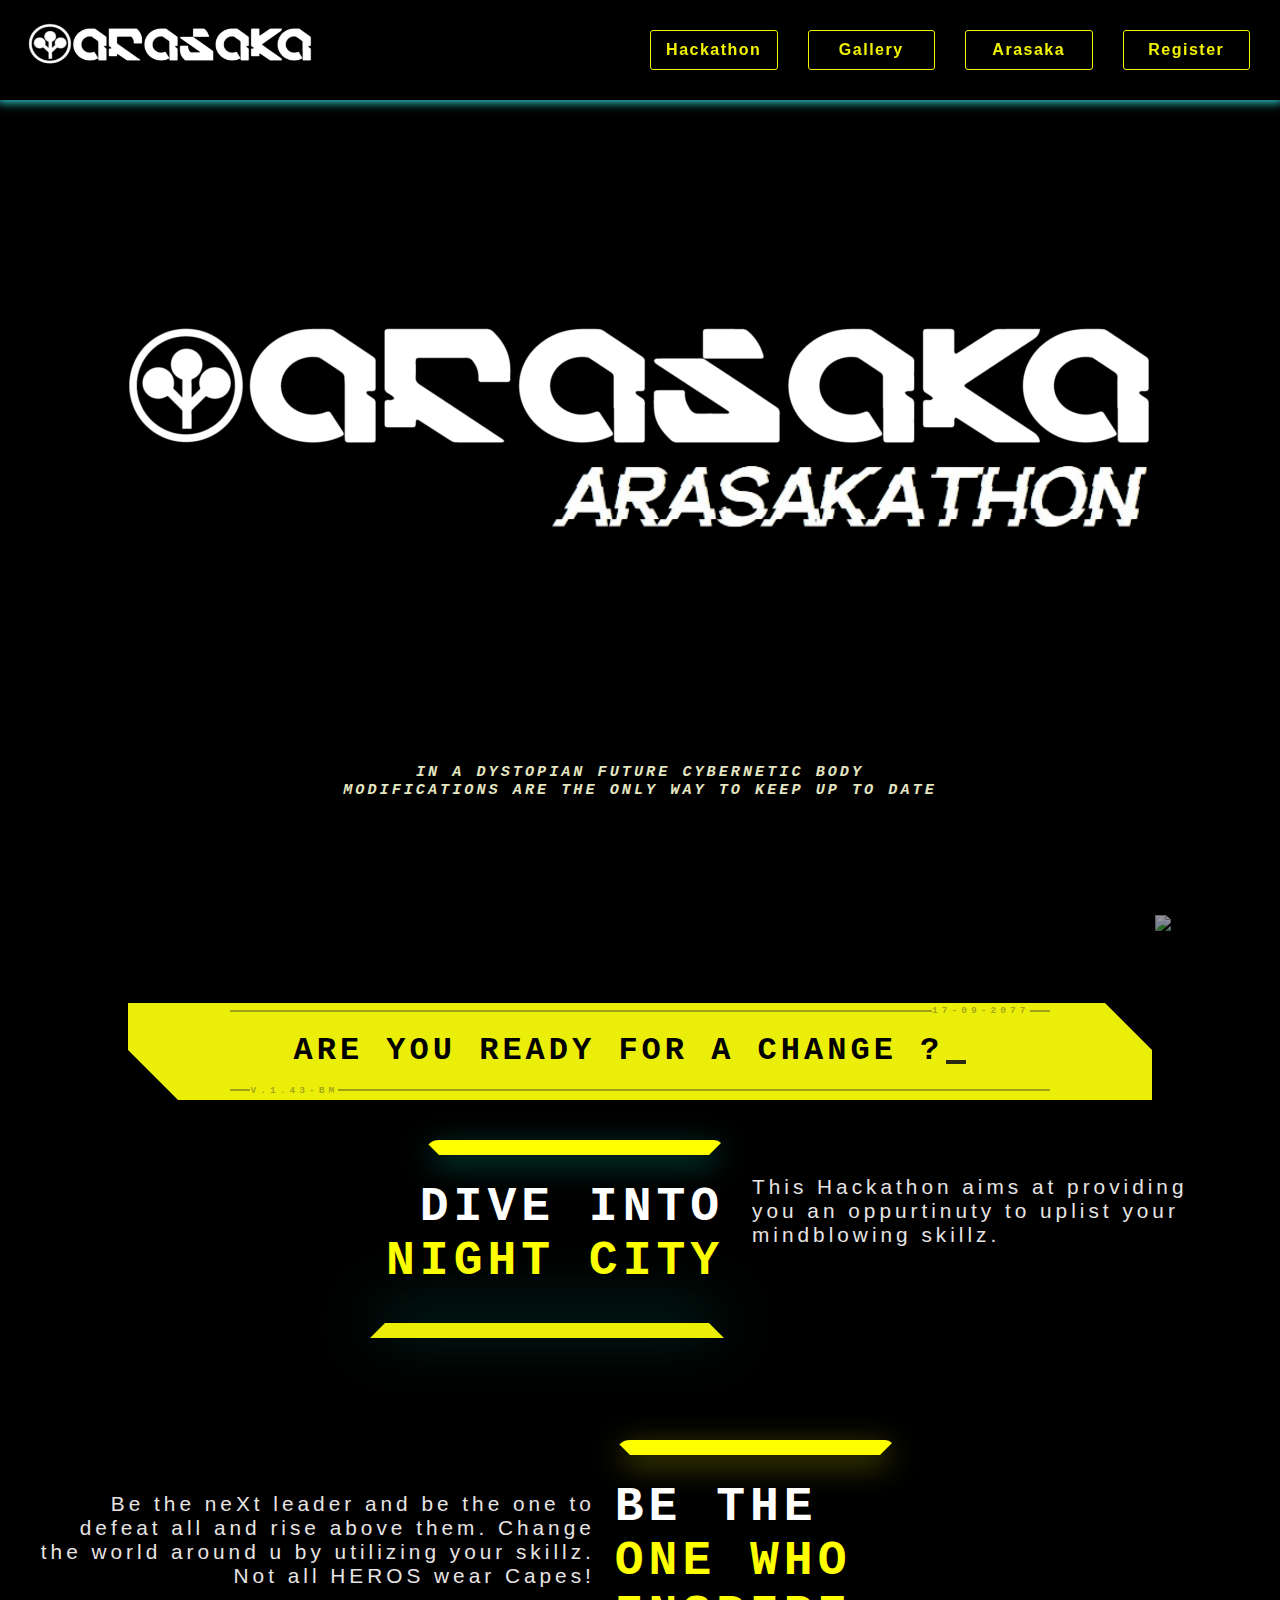
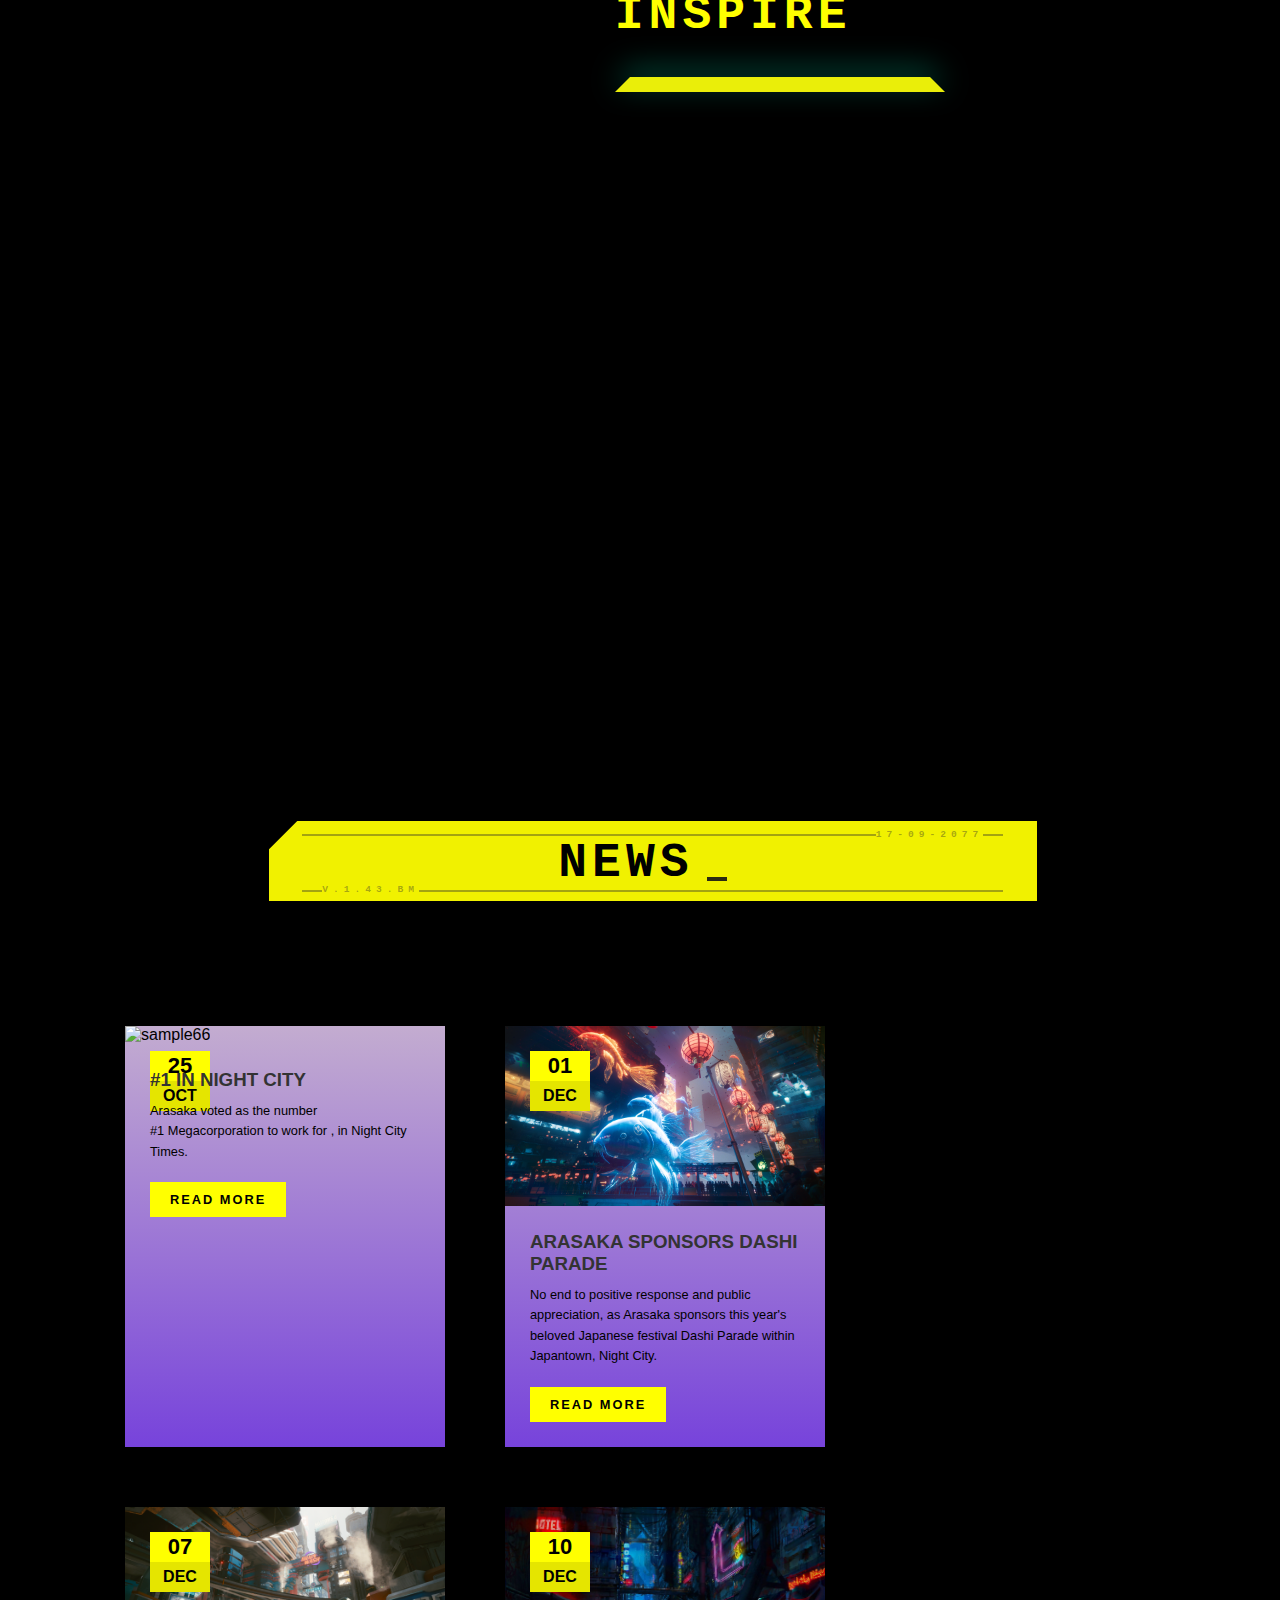
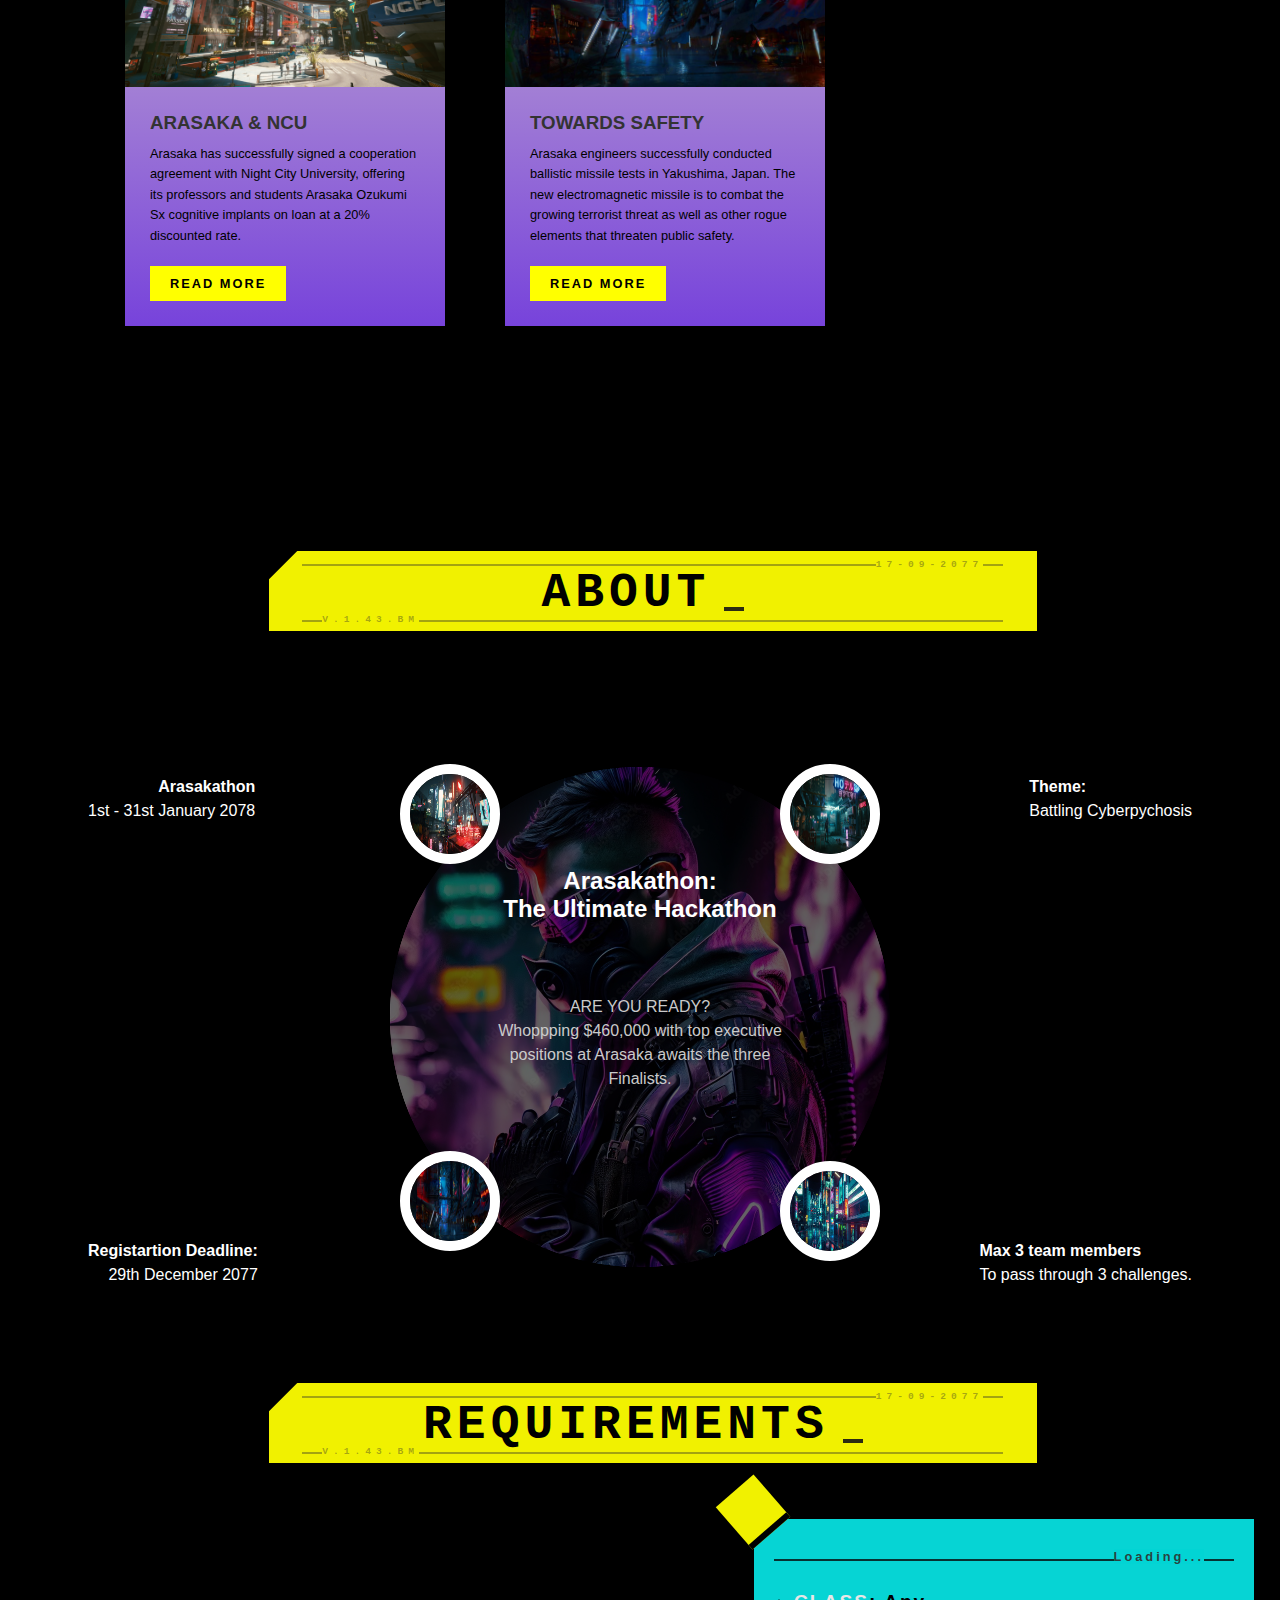
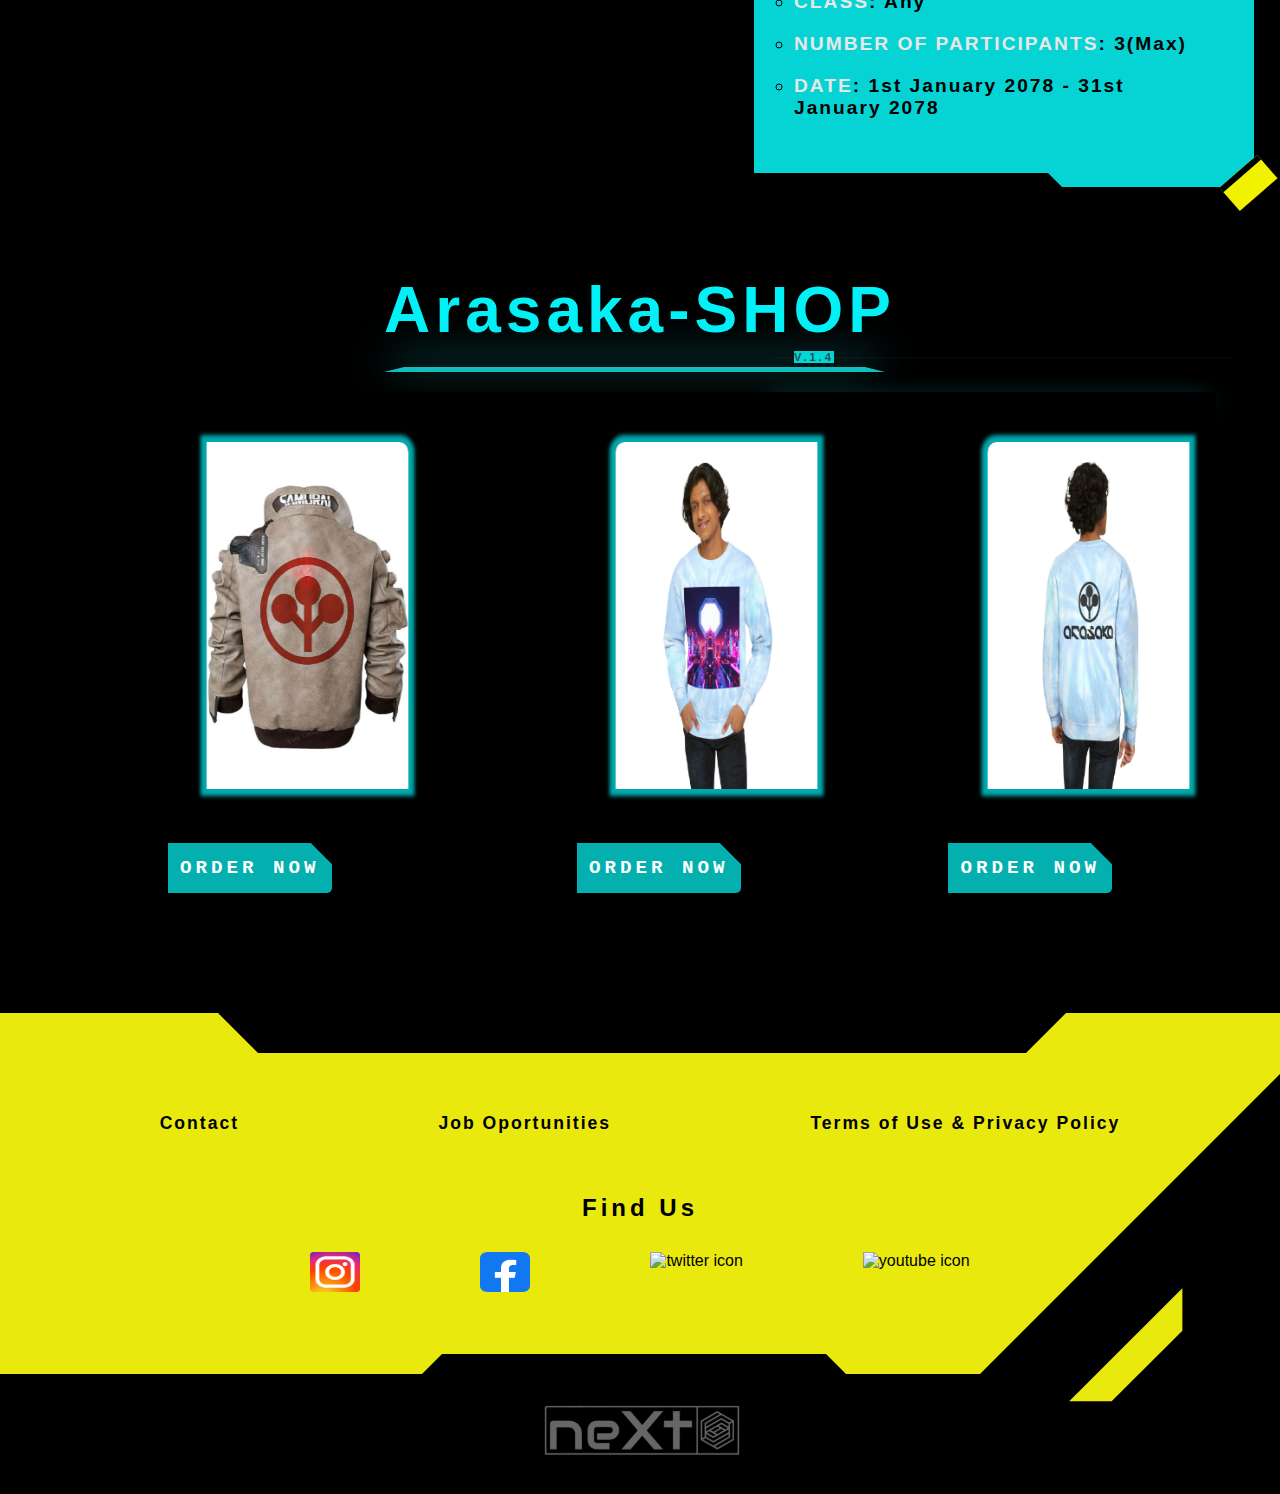
==== commit fd354f16: "Update index.html" ====
--- a/index.html
+++ b/index.html
@@ -102,9 +102,9 @@
                 </div> -->
                 <div class="gallery-inner-container">
                     <div class="gallery-filter-container">
-                        <div class="walk-video-container">
-                            <iframe width="100%" height="515" src="vezo1.mp4" frameborder="0" allow="accelerometer; autoplay; encrypted-media; gyroscope; picture-in-picture" allowfullscreen class="gallery-video"></iframe>
-                        </div>
+                        <-- <div class="walk-video-container">
+                            <iframe width="100%" height="515" src="vezo (1).mp4" frameborder="0" allow="accelerometer; autoplay; encrypted-media; gyroscope; picture-in-picture" allowfullscreen class="gallery-video"></iframe>
+                        </div> -->
                 <div class="hardware-title-container">
                     <h1>NEWS <span class="blinky feat-blinky"></span></h1>
                 </div>
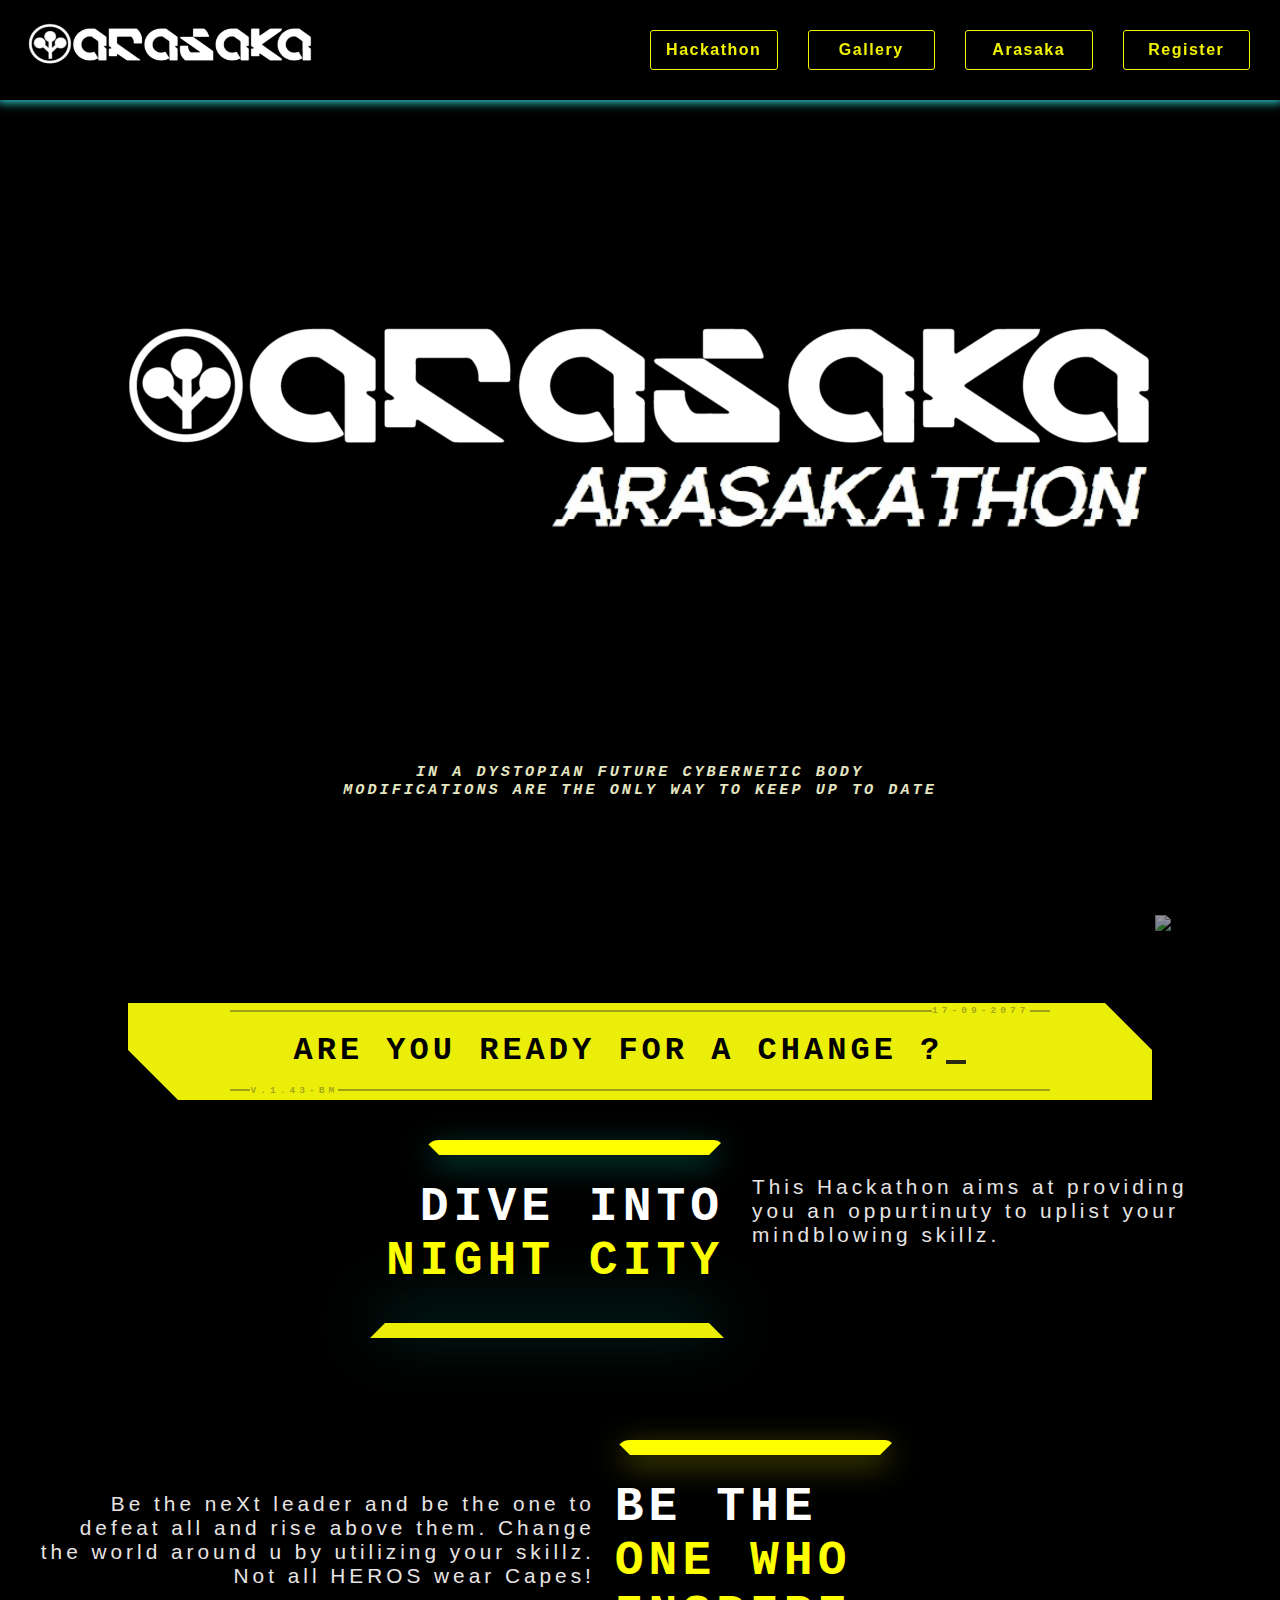
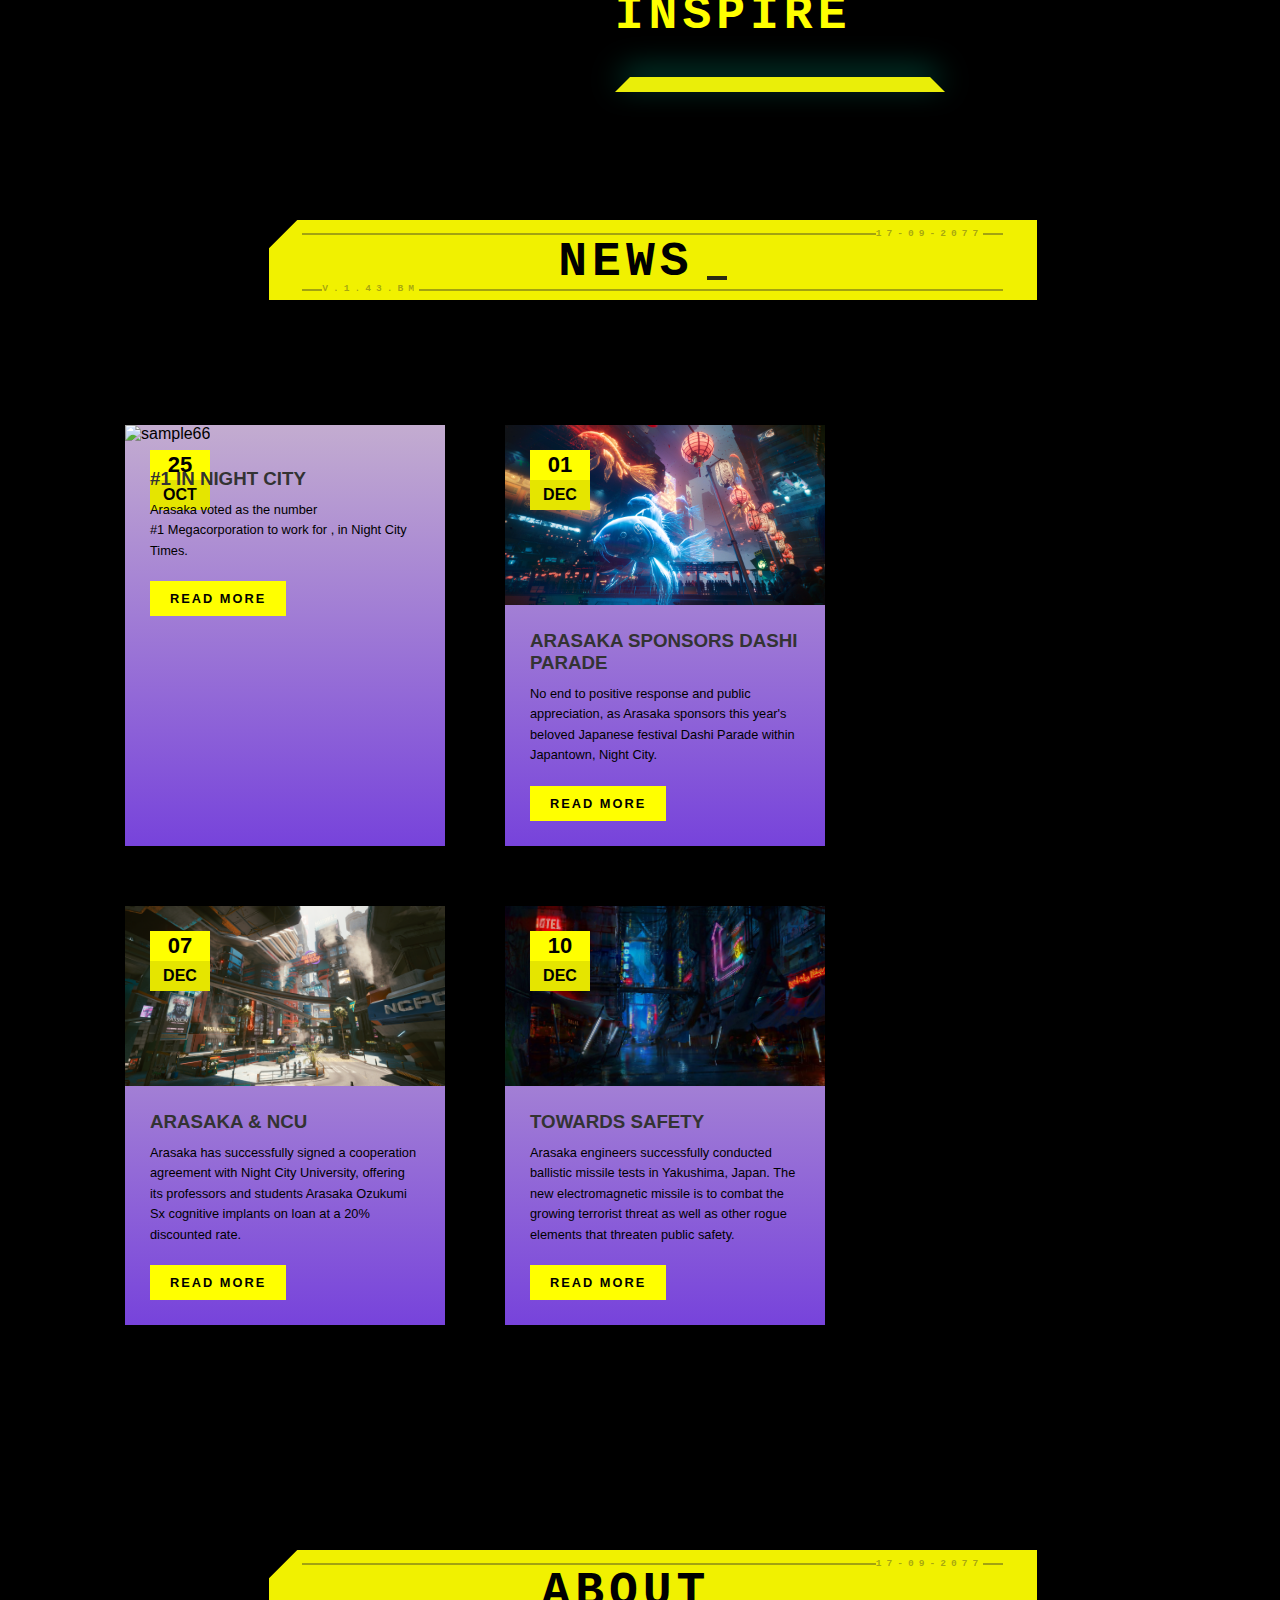
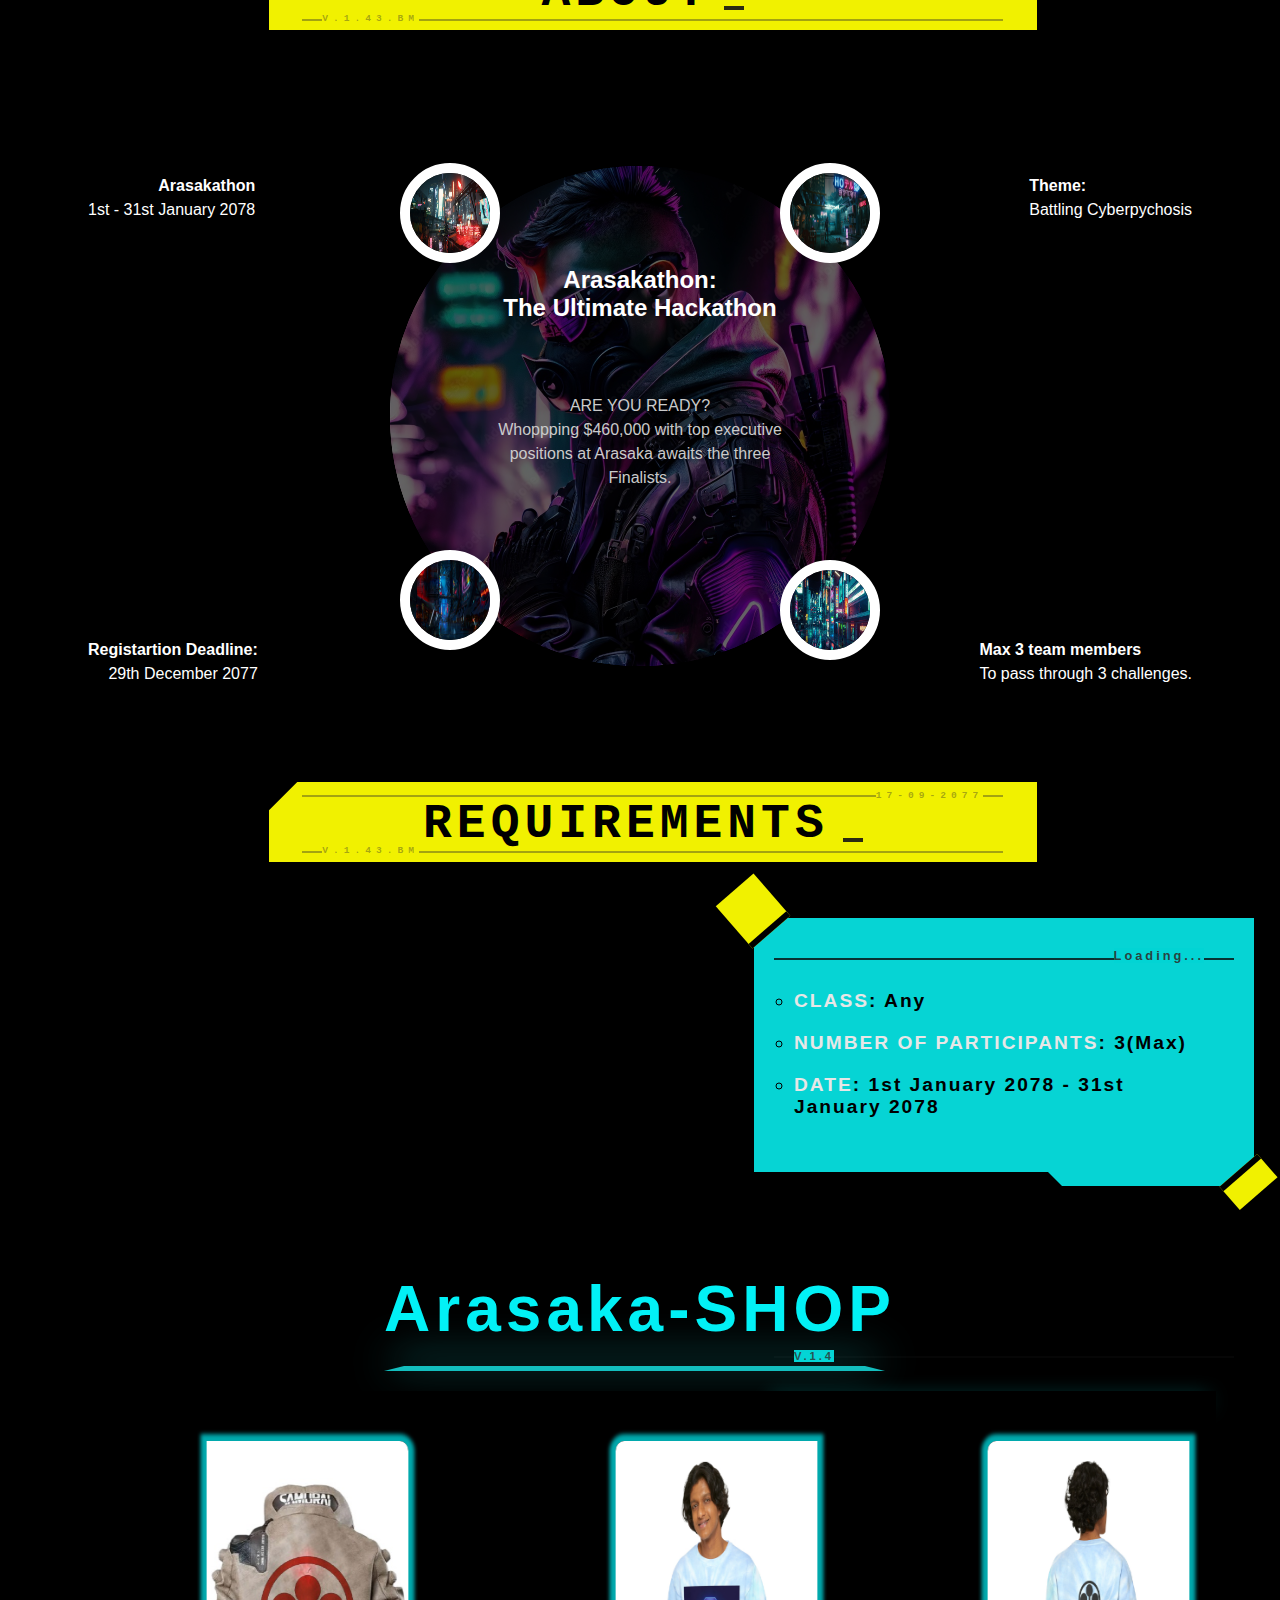
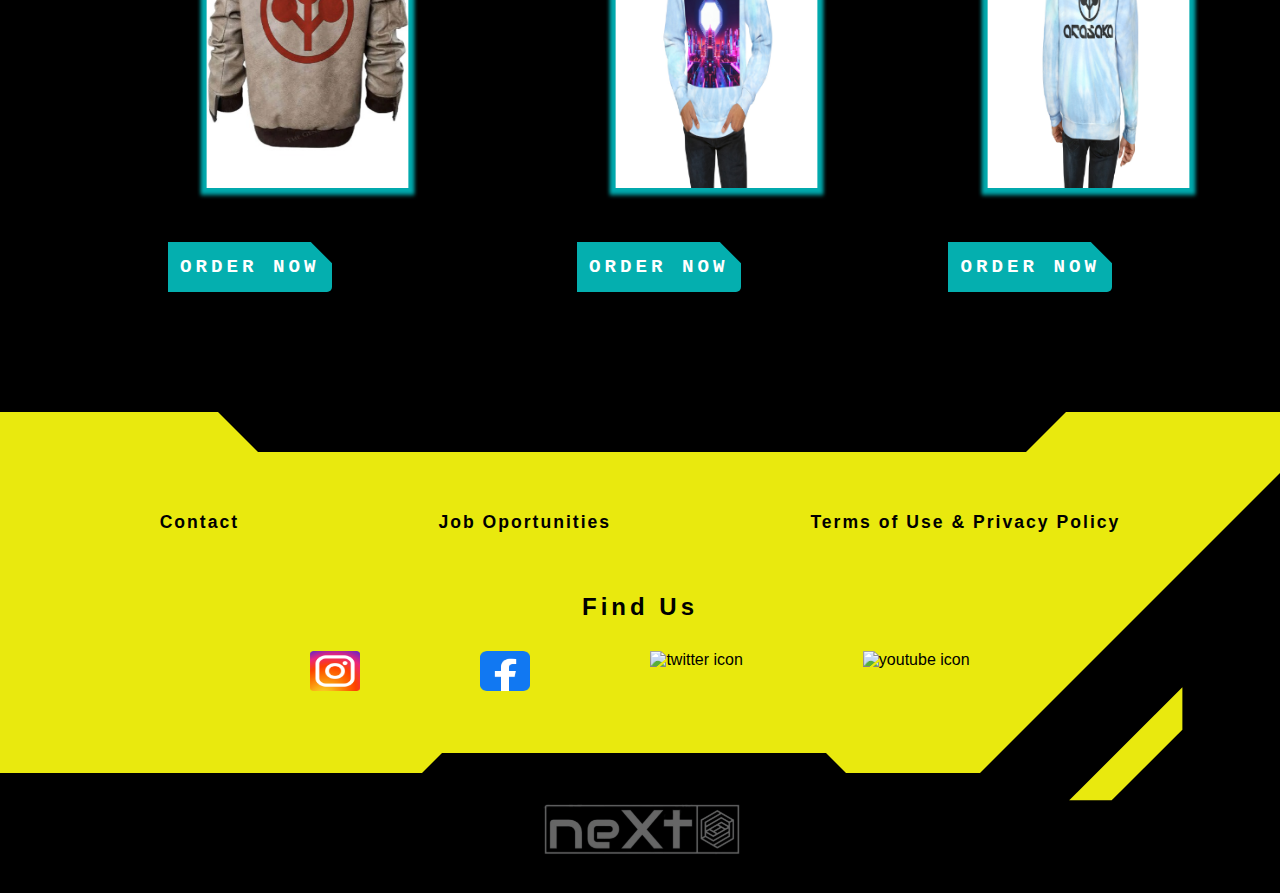
==== commit 58f1bf9f: "Update index.html" ====
--- a/index.html
+++ b/index.html
@@ -102,9 +102,6 @@
                 </div> -->
                 <div class="gallery-inner-container">
                     <div class="gallery-filter-container">
-                        <-- <div class="walk-video-container">
-                            <iframe width="100%" height="515" src="vezo (1).mp4" frameborder="0" allow="accelerometer; autoplay; encrypted-media; gyroscope; picture-in-picture" allowfullscreen class="gallery-video"></iframe>
-                        </div> -->
                 <div class="hardware-title-container">
                     <h1>NEWS <span class="blinky feat-blinky"></span></h1>
                 </div>
